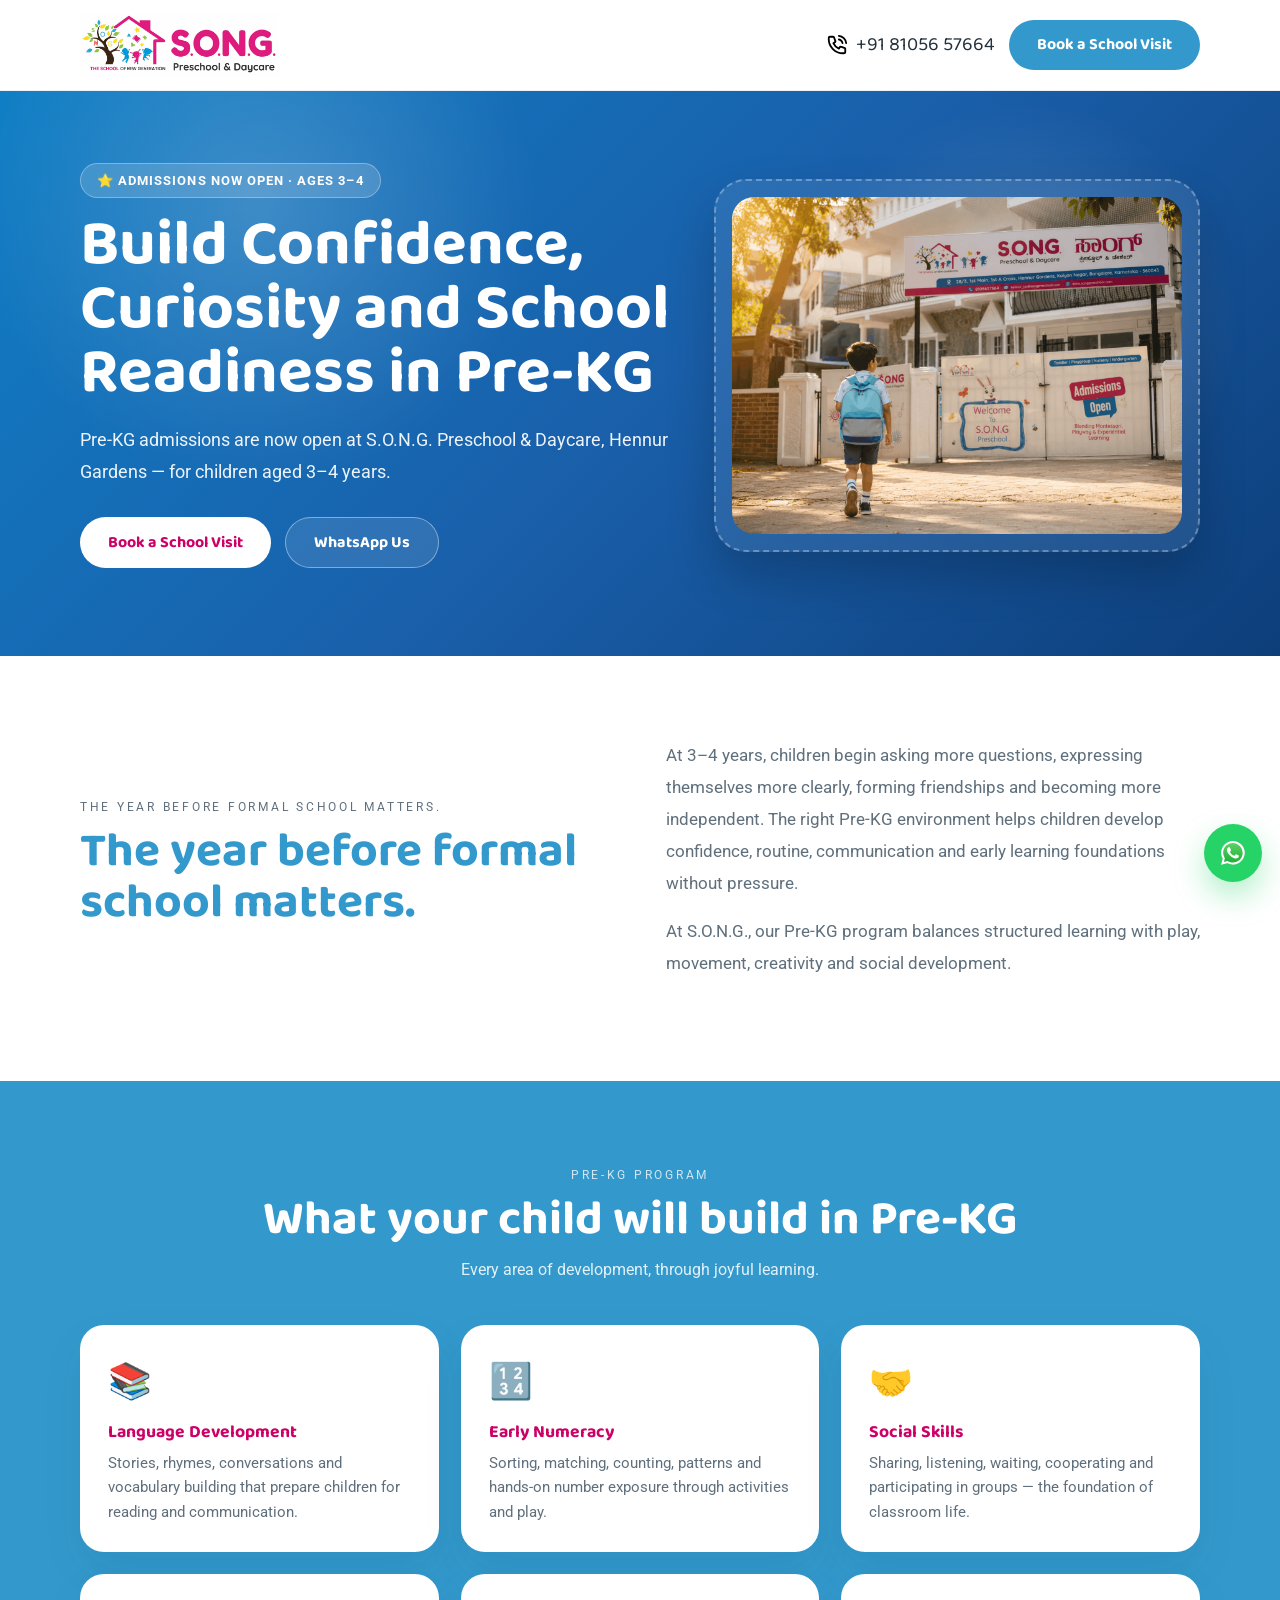
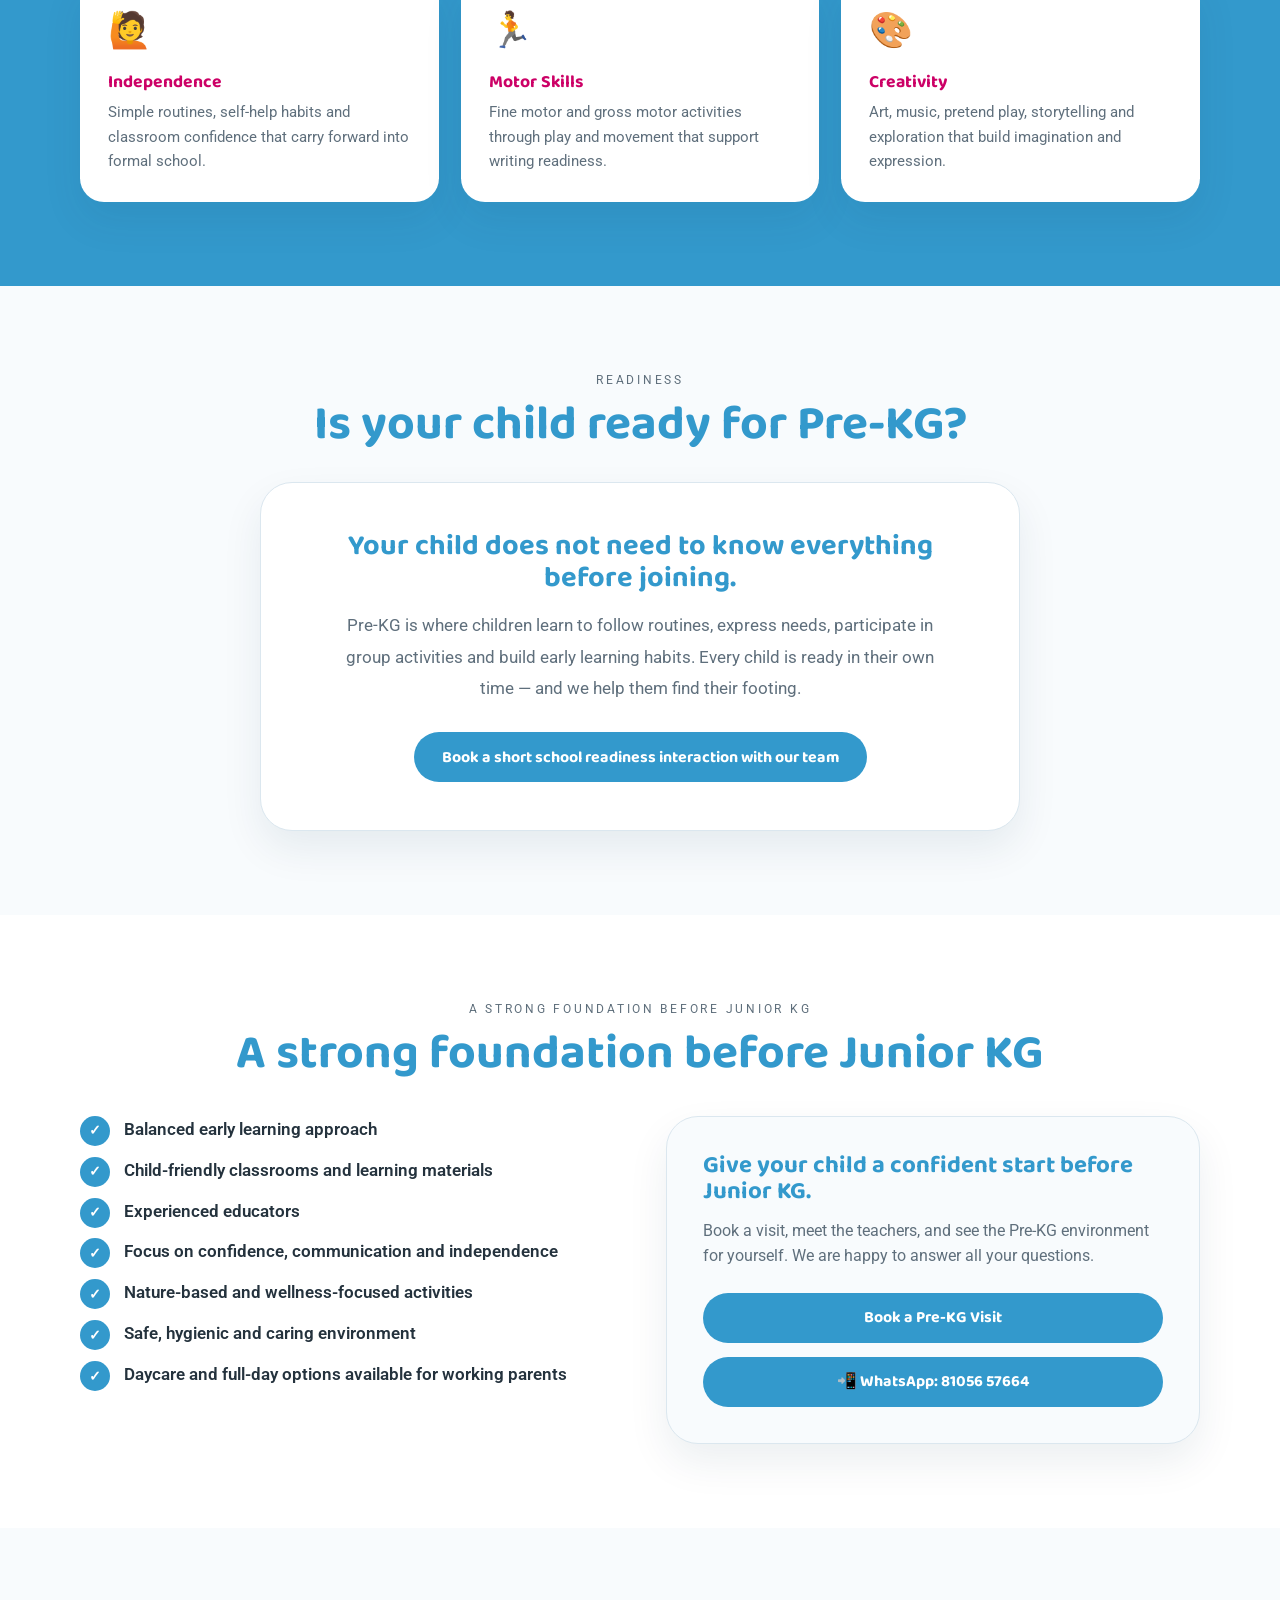
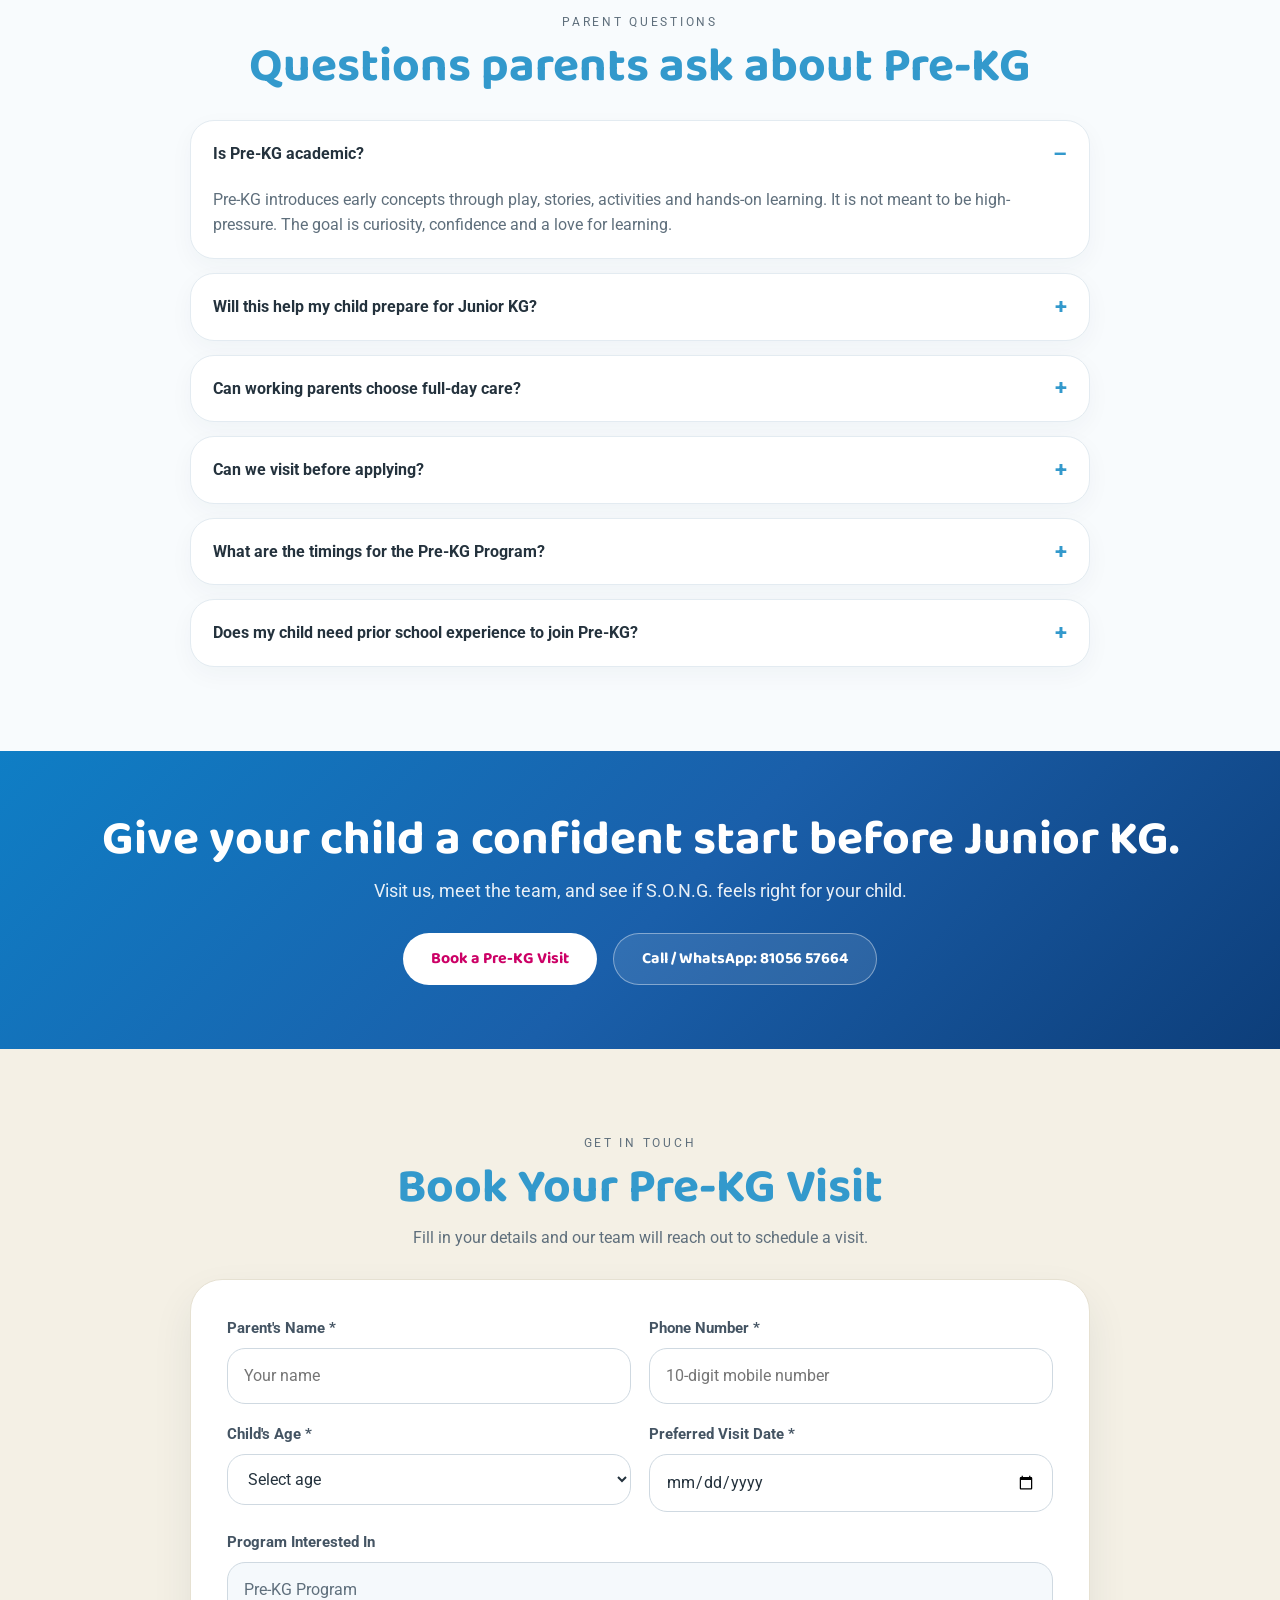
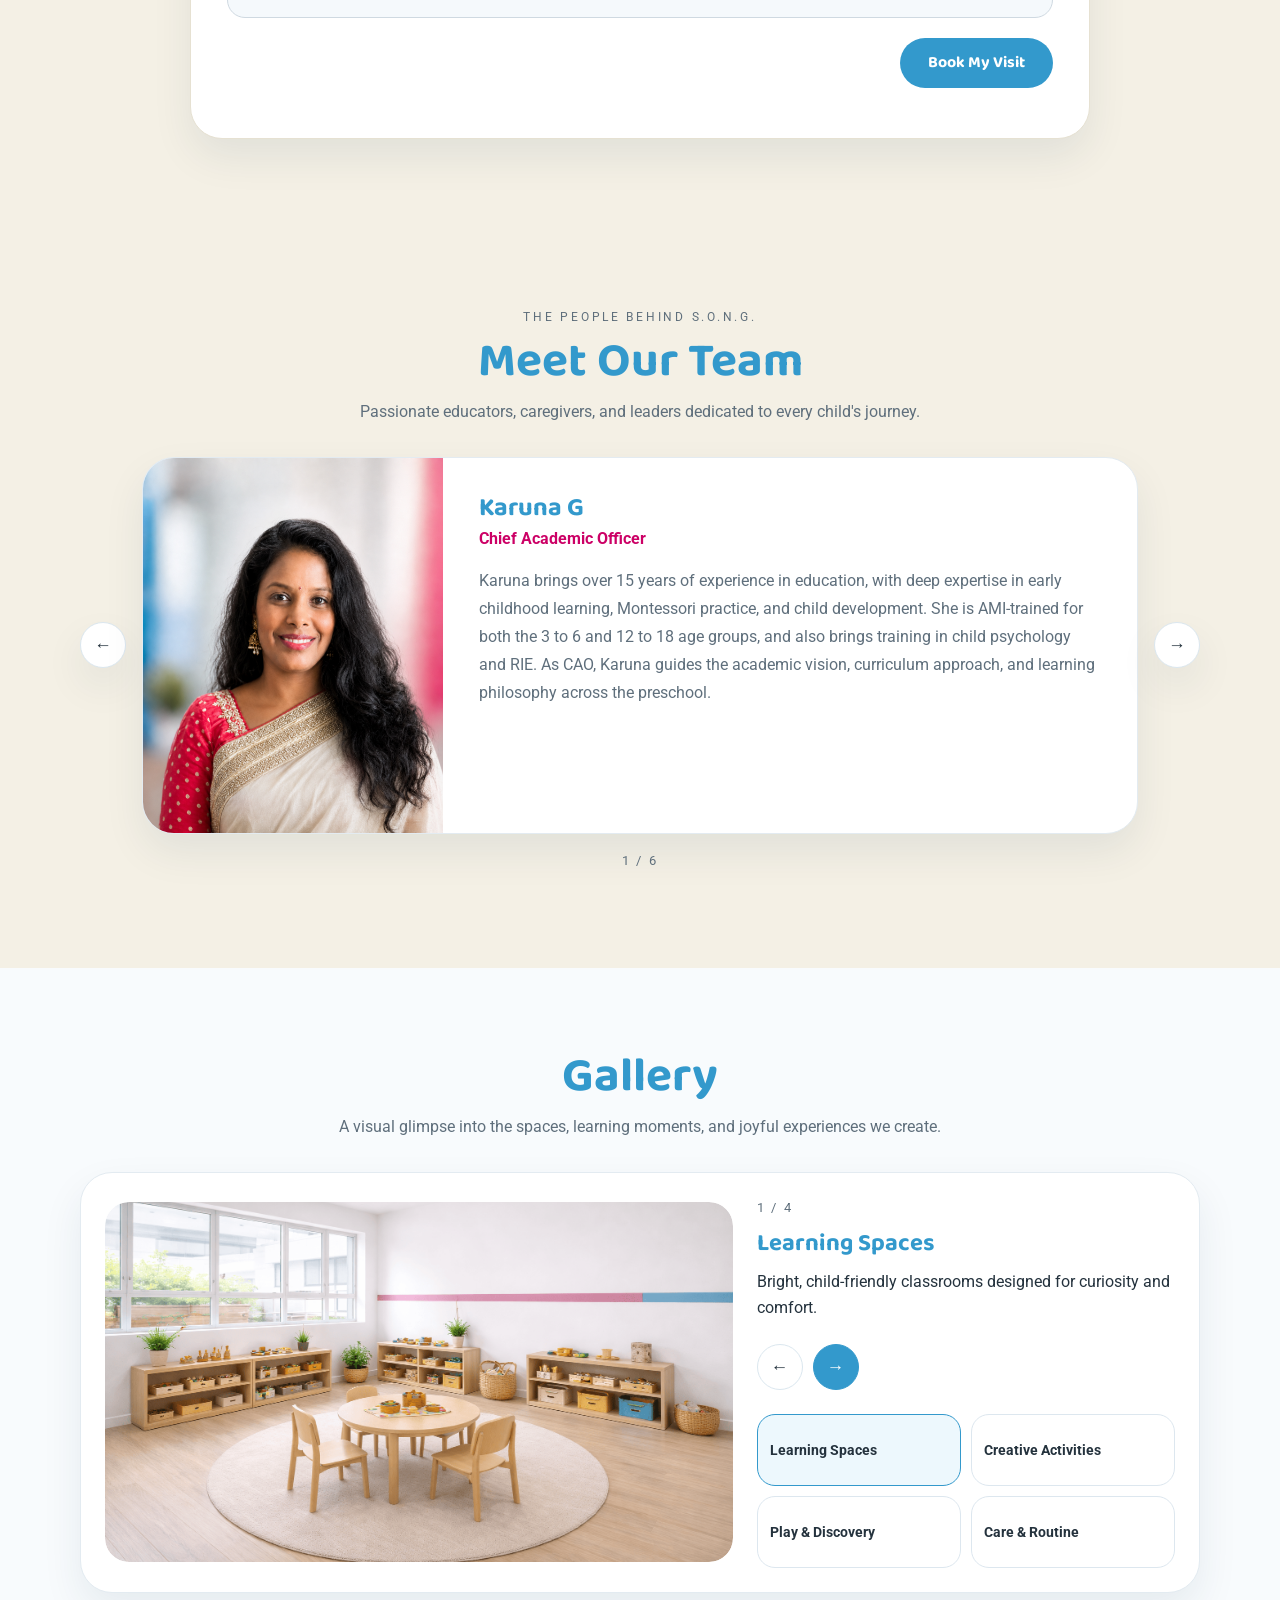
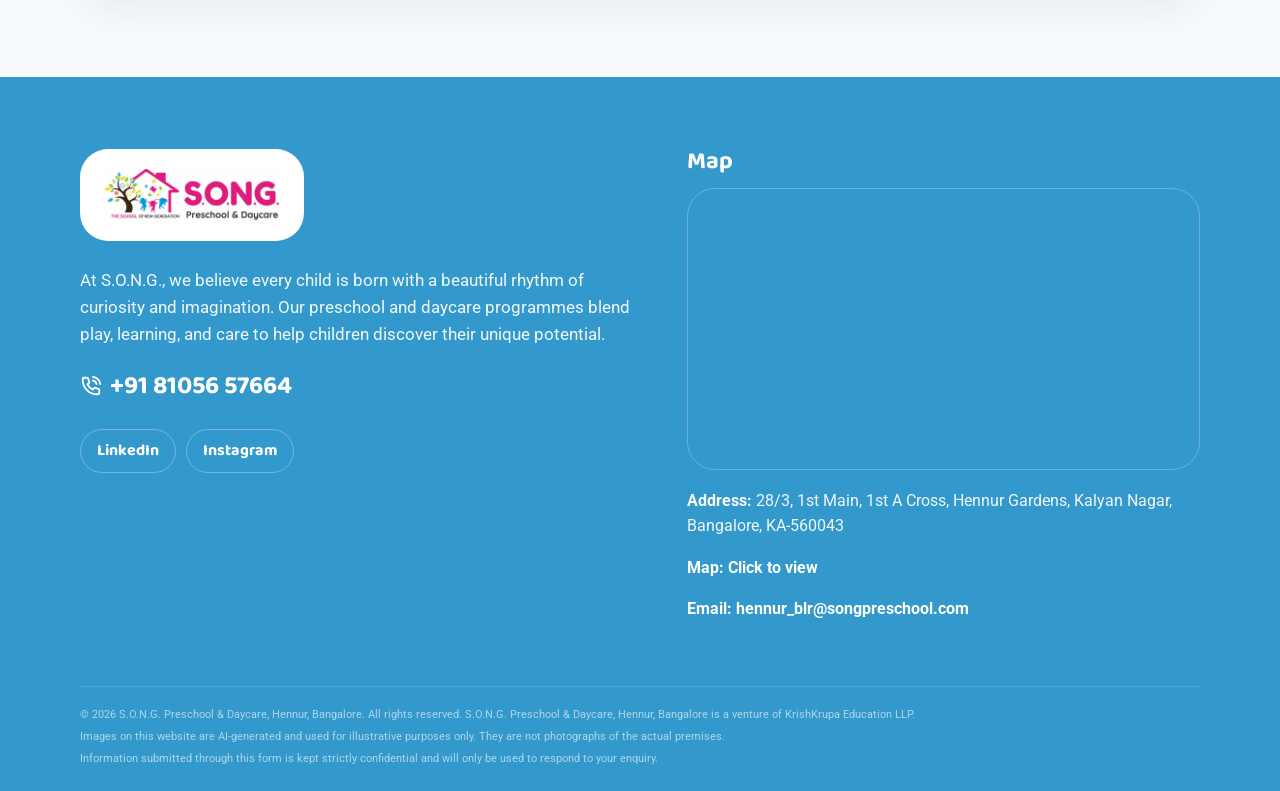
==== pre-nursery-program-hennur.html @ 8d4aba66 "Add files via upload" ====
<!DOCTYPE html>
<html lang="en">
<head>
  <meta charset="UTF-8" />
  <meta name="viewport" content="width=device-width, initial-scale=1.0" />
  <title>Pre-KG Program in Hennur | S.O.N.G. Preschool & Daycare</title>
  <meta name="description" content="Pre-KG admissions now open at S.O.N.G. Preschool & Daycare, Hennur Gardens. Build confidence, curiosity and school readiness in children aged 3–4 years." />
  <link rel="canonical" href="https://songschoolblr.com/pre-nursery-program-hennur" />

  <!-- Meta Pixel Code -->
  <script>
  !function(f,b,e,v,n,t,s)
  {if(f.fbq)return;n=f.fbq=function(){n.callMethod?
  n.callMethod.apply(n,arguments):n.queue.push(arguments)};
  if(!f._fbq)f._fbq=n;n.push=n;n.loaded=!0;n.version='2.0';
  n.queue=[];t=b.createElement(e);t.async=!0;
  t.src=v;s=b.getElementsByTagName(e)[0];
  s.parentNode.insertBefore(t,s)}(window, document,'script',
  'https://connect.facebook.net/en_US/fbevents.js');
  fbq('init', '1708940460262024');
  fbq('track', 'PageView');
  </script>
  <noscript><img height="1" width="1" style="display:none"
  src="https://www.facebook.com/tr?id=1708940460262024&ev=PageView&noscript=1"
  /></noscript>
  <!-- End Meta Pixel Code -->

  <!-- Open Graph -->
  <meta property="og:type" content="website" />
  <meta property="og:url" content="https://songschoolblr.com/pre-nursery-program-hennur" />
  <meta property="og:title" content="Pre-KG Program in Hennur | S.O.N.G. Preschool & Daycare" />
  <meta property="og:description" content="Build confidence, curiosity and school readiness. Pre-KG admissions open for 3–4 year olds at S.O.N.G. Preschool, Hennur Gardens." />
  <meta property="og:image" content="https://songschoolblr.com/assets/logo.png" />
  <meta name="twitter:card" content="summary_large_image" />

  <link rel="preconnect" href="https://fonts.googleapis.com">
  <link rel="preconnect" href="https://fonts.gstatic.com" crossorigin>
  <link href="https://fonts.googleapis.com/css2?family=Baloo+2:wght@400;500;600;700;800&family=Roboto:wght@400;500;700&display=swap" rel="stylesheet">

  <style>
    /* ── DESIGN TOKENS (matches main site exactly) ── */
    :root {
      --pink: #cc0066;
      --blue: #3399cc;
      --blue-dark: #267aa3;
      --text: #24323d;
      --muted: #5f6f7c;
      --bg-soft: #f8fbfd;
      --cream: #f4f0e5;
      --border: #dbe7ef;
      --white: #ffffff;
      --shadow: 0 18px 40px rgba(15, 50, 77, 0.08);
      --radius-xl: 32px;
      --radius-lg: 24px;
    }

    * { box-sizing: border-box; }
    html { scroll-behavior: smooth; }
    body {
      margin: 0;
      font-family: 'Roboto', sans-serif;
      color: var(--text);
      background: var(--white);
      line-height: 1.6;
    }
    img { max-width: 100%; display: block; }
    a { color: inherit; }
    button, input, select, textarea { font: inherit; }
    button { cursor: pointer; }

    .container { width: min(1120px, calc(100% - 32px)); margin: 0 auto; }
    .narrow { width: min(900px, calc(100% - 32px)); }

    h1, h2, h3, .btn, .tab-button, .footer-phone, .phone-link { font-family: 'Baloo 2', cursive; }
    h1, h2, h3, p { margin-top: 0; }
    h1 { font-size: clamp(2.4rem, 5vw, 4.2rem); line-height: 1.0; margin-bottom: 18px; }
    h2 { font-size: clamp(1.8rem, 4vw, 3rem); line-height: 1.05; margin-bottom: 12px; color: var(--blue); }
    h3 { font-size: 1.5rem; line-height: 1.1; margin-bottom: 12px; }
    .center { text-align: center; }
    .section-subtitle { max-width: 760px; margin: 0 auto; color: var(--muted); }
    .section-subtitle.light { color: rgba(255,255,255,0.86); }
    .eyebrow { font-size: 0.78rem; letter-spacing: 0.22em; text-transform: uppercase; color: var(--muted); margin-bottom: 10px; }
    .eyebrow.light { color: rgba(255,255,255,0.76); }

    /* BUTTONS */
    .btn {
      display: inline-flex; align-items: center; justify-content: center;
      gap: 8px; min-height: 50px; padding: 12px 28px; border-radius: 999px;
      text-decoration: none; font-weight: 700; border: none; transition: 0.2s ease;
      font-size: 1rem;
    }
    .btn:hover { transform: translateY(-2px); }
    .btn-primary { background: var(--blue); color: var(--white); }
    .btn-primary:hover { background: var(--blue-dark); }
    .btn-light { background: var(--white); color: var(--pink); }
    .btn-outline-light { color: var(--white); border: 1px solid rgba(255,255,255,0.4); background: rgba(255,255,255,0.1); }
    .btn-small { min-height: 44px; padding: 10px 16px; }

    /* HEADER */
    .site-header {
      position: sticky; top: 0; z-index: 50;
      background: rgba(255,255,255,0.95); backdrop-filter: blur(12px);
      border-bottom: 1px solid #edf2f6;
    }
    .header-inner { display: flex; align-items: center; justify-content: space-between; gap: 16px; padding: 14px 0; }
    .brand img { height: 62px; width: auto; object-fit: contain; }
    .header-actions { display: flex; align-items: center; gap: 14px; }
    .phone-link { display: inline-flex; align-items: center; gap: 8px; text-decoration: none; color: var(--text); font-size: 1.2rem; white-space: nowrap; }
    .desktop-only { display: flex; }
    .mobile-only { display: none; }
    .icon-btn { display: inline-flex; align-items: center; justify-content: center; height: 44px; width: 44px; border-radius: 50%; text-decoration: none; border: 1px solid var(--border); background: var(--white); font-size: 1.1rem; }

    /* HERO — teal/blue gradient to differentiate from toddler page */
    .hero-section {
      position: relative; overflow: hidden; color: var(--white);
      background: linear-gradient(135deg, #0f7ec5 0%, #1a5faa 52%, #0d3e7a 100%);
    }
    .hero-section::before {
      content: ''; position: absolute; inset: 0;
      background: radial-gradient(circle at 20% 20%, rgba(255,255,255,0.18), transparent 25%),
                  radial-gradient(circle at 80% 40%, rgba(255,255,255,0.16), transparent 20%);
      pointer-events: none;
    }
    .hero-grid {
      position: relative; display: grid; grid-template-columns: 1.1fr 0.9fr;
      gap: 40px; align-items: center; padding: 72px 0 88px;
    }
    .hero-badge {
      display: inline-flex; align-items: center; gap: 8px;
      background: rgba(255,255,255,0.15); border: 1px solid rgba(255,255,255,0.3);
      border-radius: 999px; padding: 6px 16px; font-size: 0.82rem; font-weight: 700;
      letter-spacing: 0.08em; text-transform: uppercase; margin-bottom: 16px;
    }
    .hero-text { font-size: 1.12rem; line-height: 1.8; max-width: 620px; color: rgba(255,255,255,0.92); }
    .hero-cta-group { display: flex; flex-wrap: wrap; gap: 14px; margin-top: 28px; }
    .hero-image-card {
      border-radius: var(--radius-xl); overflow: hidden;
      box-shadow: 0 24px 48px rgba(0,0,0,0.2);
      background: rgba(255,255,255,0.08); border: 2px dashed rgba(255,255,255,0.3); padding: 16px;
    }
    .hero-main-img { width: 100%; height: auto; max-height: 480px; object-fit: contain; display: block; border-radius: 22px; }

    /* SECTION BASE */
    .section { padding: 84px 0; }

    /* PAIN POINT */
    .pain-section { background: var(--white); }
    .pain-grid { display: grid; grid-template-columns: 1fr 1fr; gap: 52px; align-items: center; }
    .pain-body { font-size: 1.05rem; color: var(--muted); line-height: 1.9; }

    /* FEATURES */
    .features-section { background: var(--blue); color: var(--white); }
    .features-grid { display: grid; grid-template-columns: repeat(3, 1fr); gap: 22px; margin-top: 42px; }
    .feature-card { background: var(--white); color: var(--text); border-radius: var(--radius-lg); padding: 28px; box-shadow: var(--shadow); }
    .feature-icon { font-size: 2.2rem; margin-bottom: 14px; }
    .feature-card h3 { font-size: 1.1rem; color: var(--pink); margin-bottom: 8px; }
    .feature-card p { font-size: 0.96rem; color: var(--muted); margin: 0; }

    /* READINESS */
    .readiness-section { background: var(--bg-soft); }
    .readiness-box { background: var(--white); border-radius: var(--radius-xl); border: 1px solid var(--border); box-shadow: var(--shadow); padding: 48px; text-align: center; max-width: 760px; margin: 32px auto 0; }
    .readiness-box h3 { color: var(--blue); font-size: 1.8rem; margin-bottom: 16px; }
    .readiness-box p { color: var(--muted); font-size: 1.06rem; line-height: 1.85; max-width: 600px; margin: 0 auto 28px; }

    /* WHY SONG */
    .why-section { background: var(--white); }
    .why-grid { display: grid; grid-template-columns: 1fr 1fr; gap: 52px; align-items: start; margin-top: 36px; }
    .why-list { list-style: none; padding: 0; margin: 0; display: grid; gap: 14px; }
    .why-list li { position: relative; padding-left: 44px; font-size: 1.05rem; font-weight: 600; color: var(--text); }
    .why-list li::before { content: '✓'; position: absolute; left: 0; top: 0; width: 30px; height: 30px; border-radius: 50%; display: inline-flex; align-items: center; justify-content: center; background: var(--blue); color: var(--white); font-size: 0.9rem; font-weight: 700; }
    .why-cta-box { background: var(--bg-soft); border-radius: var(--radius-xl); border: 1px solid var(--border); box-shadow: var(--shadow); padding: 36px; }
    .why-cta-box h3 { color: var(--blue); }
    .why-cta-box p { color: var(--muted); margin-bottom: 24px; }

    /* FAQ */
    .faq-section { background: var(--bg-soft); }
    .faq-list { margin-top: 28px; display: grid; gap: 14px; }
    .faq-item { border: 1px solid #e3ebf1; border-radius: 24px; background: var(--white); box-shadow: 0 8px 24px rgba(15,50,77,0.04); overflow: hidden; }
    .faq-item summary { list-style: none; cursor: pointer; padding: 20px 22px; font-weight: 700; color: var(--text); position: relative; padding-right: 52px; }
    .faq-item summary::-webkit-details-marker { display: none; }
    .faq-item summary::after { content: '+'; position: absolute; right: 22px; top: 50%; transform: translateY(-50%); color: var(--blue); font-size: 1.4rem; font-weight: 700; }
    .faq-item[open] summary::after { content: '–'; }
    .faq-item p { padding: 0 22px 20px; color: var(--muted); margin: 0; }

    /* MID CTA STRIP */
    .cta-strip { background: linear-gradient(135deg, #0f7ec5 0%, #1a5faa 52%, #0d3e7a 100%); color: var(--white); padding: 64px 0; }
    .cta-strip-inner { text-align: center; }
    .cta-strip h2 { color: var(--white); margin-bottom: 12px; }
    .cta-strip p { color: rgba(255,255,255,0.9); margin-bottom: 28px; font-size: 1.1rem; }
    .cta-strip-btns { display: flex; flex-wrap: wrap; justify-content: center; gap: 16px; }

    /* LEAD FORM */
    .lead-form-section { background: var(--cream); }
    .form-card { margin-top: 28px; background: var(--white); border-radius: var(--radius-xl); border: 1px solid #e6e1d2; box-shadow: var(--shadow); padding: 36px; }
    .form-grid { display: grid; grid-template-columns: repeat(2, 1fr); gap: 18px; }
    .field { display: flex; flex-direction: column; gap: 8px; }
    .field label { font-size: 0.95rem; font-weight: 700; color: #445463; }
    .field input, .field select, .field textarea { width: 100%; border-radius: 18px; border: 1px solid #cfd9e1; background: var(--white); padding: 14px 16px; color: var(--text); }
    .field input:focus, .field select:focus, .field textarea:focus { outline: 2px solid rgba(51,153,204,0.2); border-color: var(--blue); }
    .field-full { grid-column: 1 / -1; }
    .form-actions { display: flex; justify-content: flex-end; margin-top: 20px; }
    .form-status { margin: 14px 2px 0; font-size: 0.95rem; color: #486172; }
    .form-status.success { color: #0f8d4a; }
    .form-status.error { color: #b42318; }

    /* TEAM */
    .team-section { background: var(--cream); }
    .team-shell { margin-top: 32px; display: flex; align-items: center; gap: 16px; }
    .team-arrow { flex-shrink: 0; width: 46px; height: 46px; border-radius: 50%; border: 1px solid #dbe7ef; background: var(--white); color: var(--text); font-size: 1.1rem; cursor: pointer; transition: 0.2s ease; box-shadow: var(--shadow); }
    .team-arrow:hover { background: var(--blue); color: var(--white); border-color: var(--blue); }
    .team-card { flex: 1; background: var(--white); border-radius: var(--radius-xl); border: 1px solid #e3ebf1; box-shadow: var(--shadow); overflow: hidden; display: grid; grid-template-columns: 300px 1fr; }
    .team-photo-panel { background: #e8f4fd; display: flex; align-items: stretch; }
    .team-main-photo { width: 100%; height: 100%; min-height: 280px; max-height: 400px; object-fit: cover; object-position: top center; display: block; }
    .team-info-panel { padding: 36px; display: flex; flex-direction: column; justify-content: flex-start; }
    .team-name { font-size: 1.6rem; color: var(--blue); margin-bottom: 4px; }
    .team-designation { font-size: 1rem; font-weight: 700; color: var(--pink); margin-bottom: 16px; }
    .team-bio { color: var(--muted); font-size: 1rem; line-height: 1.75; margin-bottom: 0; }
    .team-counter-label { text-align: center; font-size: 0.82rem; letter-spacing: 0.18em; text-transform: uppercase; color: var(--muted); margin-top: 16px; }

    /* GALLERY */
    .gallery-section { background: var(--bg-soft); }
    .gallery-shell { margin-top: 32px; background: var(--white); border-radius: var(--radius-xl); border: 1px solid #e3ebf1; box-shadow: var(--shadow); padding: 24px; display: grid; grid-template-columns: 1.2fr 0.8fr; gap: 24px; align-items: center; }
    .gallery-main-card { border-radius: var(--radius-lg); overflow: hidden; min-height: 360px; }
    .gallery-main-img { width: 100%; height: 360px; object-fit: cover; display: block; border-radius: var(--radius-lg); transition: opacity 0.3s ease; }
    .gallery-side-panel h3 { color: var(--blue); }
    .gallery-counter { font-size: 0.82rem; letter-spacing: 0.18em; text-transform: uppercase; color: var(--muted); }
    .gallery-nav { display: flex; gap: 10px; margin: 24px 0; }
    .gallery-nav-btn { width: 46px; height: 46px; border-radius: 50%; border: 1px solid #dbe7ef; background: var(--white); color: var(--text); font-size: 1.1rem; }
    .gallery-nav-btn.active { background: var(--blue); color: var(--white); border-color: var(--blue); }
    .gallery-thumbs { display: grid; grid-template-columns: repeat(2, 1fr); gap: 10px; }
    .gallery-thumb { min-height: 72px; border-radius: 18px; border: 1px solid #dde7ef; padding: 12px; background: var(--white); text-align: left; color: var(--text); font-size: 0.86rem; font-weight: 700; }
    .gallery-thumb.active { border-color: var(--blue); background: #edf8fd; }

    /* FOOTER */
    .site-footer { background: var(--blue); color: var(--white); padding: 72px 0 0; }
    .footer-grid { display: grid; grid-template-columns: 1.05fr 0.95fr; gap: 40px; padding-bottom: 48px; }
    .footer-brand-box { display: inline-flex; flex-direction: column; align-items: flex-start; gap: 6px; padding: 18px 22px; border-radius: 28px; background: var(--white); color: var(--text); }
    .footer-brand-box img { height: 56px; width: auto; }
    .footer-copy { margin: 26px 0 18px; max-width: 560px; color: rgba(255,255,255,0.92); font-size: 1.05rem; }
    .footer-phone { margin: 0 0 18px; font-size: 1.6rem; font-weight: 700; font-family: 'Baloo 2', cursive; }
    .footer-phone a, .footer-details a, .social-links a { color: var(--white); text-decoration: none; }
    .social-links { display: flex; flex-wrap: wrap; gap: 10px; }
    .social-links a { display: inline-flex; align-items: center; justify-content: center; min-height: 40px; padding: 8px 16px; border-radius: 999px; border: 1px solid rgba(255,255,255,0.3); font-family: 'Baloo 2', cursive; font-weight: 700; }
    .map-wrap { margin-top: 12px; border-radius: 28px; overflow: hidden; border: 1px solid rgba(255,255,255,0.25); min-height: 280px; }
    .map-wrap iframe { display: block; width: 100%; height: 280px; border: 0; }
    .footer-details { margin-top: 18px; color: rgba(255,255,255,0.92); }
    .footer-details strong { color: var(--white); }
    .footer-map-link, .footer-email-link { font-weight: 700; text-decoration: underline; color: inherit; }
    .footer-legal { border-top: 1px solid rgba(255,255,255,0.15); padding: 20px 0 24px; display: flex; flex-direction: column; gap: 6px; }
    .footer-legal p { margin: 0; font-size: 8pt; color: rgba(255,255,255,0.6); line-height: 1.5; }

    /* WHATSAPP FLOAT */
    .whatsapp-float { position: fixed; bottom: 18px; right: 18px; z-index: 60; width: 58px; height: 58px; border-radius: 50%; display: inline-flex; align-items: center; justify-content: center; text-decoration: none; background: #25d366; box-shadow: 0 14px 30px rgba(37,211,102,0.35); font-size: 1.45rem; }

    /* TABLET */
    @media (max-width: 980px) {
      .hero-grid, .pain-grid, .why-grid, .gallery-shell, .footer-grid { grid-template-columns: 1fr; }
      .features-grid { grid-template-columns: repeat(2, 1fr); }
      .team-card { grid-template-columns: 1fr; }
      .team-main-photo { min-height: 240px; height: 240px; }
      .team-info-panel { padding: 28px; }
    }

    /* MOBILE */
    @media (max-width: 760px) {
      .desktop-only { display: none; }
      .mobile-only { display: flex; }
      .section { padding: 64px 0; }
      .hero-grid { padding: 52px 0 68px; }
      .features-grid { grid-template-columns: 1fr; }
      .form-grid { grid-template-columns: 1fr; }
      .field-full { grid-column: auto; }
      .hero-cta-group { flex-direction: column; }
      .hero-cta-group .btn { width: 100%; }
      .gallery-shell { grid-template-columns: 1fr; }
      .gallery-main-img { height: 240px; }
      .cta-strip-btns { flex-direction: column; align-items: center; }
      .cta-strip-btns .btn { width: 100%; max-width: 320px; }
      .team-shell { gap: 8px; }
      .team-arrow { width: 36px; height: 36px; font-size: 0.9rem; }
      .readiness-box { padding: 32px 24px; }
    }
  </style>
</head>
<body>

  <!-- WhatsApp Float -->
  <a class="whatsapp-float" href="https://wa.me/918105657664" target="_blank" rel="noreferrer" aria-label="Chat on WhatsApp">
    <img src="assets/whatsapp.svg" alt="WhatsApp" width="28" height="28" />
  </a>

  <!-- HEADER -->
  <header class="site-header">
    <div class="container header-inner">
      <a class="brand" href="https://songschoolblr.com" aria-label="S.O.N.G. Preschool & Daycare home">
        <img src="assets/logo.png" alt="S.O.N.G. Preschool & Daycare" />
      </a>
      <div class="header-actions desktop-only">
        <a class="phone-link" href="tel:+918105657664">
          <img src="assets/phone-2.svg" alt="Phone" width="22" height="22" style="display:inline-block" />
          <span>+91 81056 57664</span>
        </a>
        <a class="btn btn-primary" href="#book-visit">Book a School Visit</a>
      </div>
      <div class="header-actions mobile-only">
        <a class="icon-btn" href="tel:+918105657664" aria-label="Call us">📞</a>
        <a class="btn btn-primary btn-small" href="#book-visit">Book Visit</a>
      </div>
    </div>
  </header>

  <main>

    <!-- HERO -->
    <section class="hero-section">
      <div class="container hero-grid">
        <div class="hero-copy">
          <div class="hero-badge">⭐ Admissions Now Open · Ages 3–4</div>
          <h1>Build Confidence, Curiosity and School Readiness in Pre-KG</h1>
          <p class="hero-text">
            Pre-KG admissions are now open at S.O.N.G. Preschool &amp; Daycare, Hennur Gardens — for children aged 3–4 years.
          </p>
          <div class="hero-cta-group">
            <a class="btn btn-light" href="#book-visit">Book a School Visit</a>
            <a class="btn btn-outline-light" href="https://wa.me/918105657664" target="_blank" rel="noreferrer">WhatsApp Us</a>
          </div>
        </div>
        <div>
          <div class="hero-image-card">
            <img src="assets/1-CenterCS.png" alt="Pre-KG classroom at S.O.N.G. Preschool Hennur — active and social learning" class="hero-main-img" />
          </div>
        </div>
      </div>
    </section>

    <!-- PAIN POINT -->
    <section class="section pain-section">
      <div class="container pain-grid">
        <div>
          <p class="eyebrow">The year before formal school matters.</p>
          <h2>The year before formal school matters.</h2>
        </div>
        <div>
          <p class="pain-body">
            At 3–4 years, children begin asking more questions, expressing themselves more clearly, forming friendships and becoming more independent. The right Pre-KG environment helps children develop confidence, routine, communication and early learning foundations without pressure.
          </p>
          <p class="pain-body">
            At S.O.N.G., our Pre-KG program balances structured learning with play, movement, creativity and social development.
          </p>
        </div>
      </div>
    </section>

    <!-- FEATURES / WHAT CHILDREN LEARN -->
    <section class="section features-section">
      <div class="container">
        <p class="eyebrow light center">Pre-KG Program</p>
        <h2 class="center" style="color:var(--white)">What your child will build in Pre-KG</h2>
        <p class="section-subtitle light center">Every area of development, through joyful learning.</p>

        <div class="features-grid">
          <div class="feature-card">
            <div class="feature-icon">📚</div>
            <h3>Language Development</h3>
            <p>Stories, rhymes, conversations and vocabulary building that prepare children for reading and communication.</p>
          </div>
          <div class="feature-card">
            <div class="feature-icon">🔢</div>
            <h3>Early Numeracy</h3>
            <p>Sorting, matching, counting, patterns and hands-on number exposure through activities and play.</p>
          </div>
          <div class="feature-card">
            <div class="feature-icon">🤝</div>
            <h3>Social Skills</h3>
            <p>Sharing, listening, waiting, cooperating and participating in groups — the foundation of classroom life.</p>
          </div>
          <div class="feature-card">
            <div class="feature-icon">🙋</div>
            <h3>Independence</h3>
            <p>Simple routines, self-help habits and classroom confidence that carry forward into formal school.</p>
          </div>
          <div class="feature-card">
            <div class="feature-icon">🏃</div>
            <h3>Motor Skills</h3>
            <p>Fine motor and gross motor activities through play and movement that support writing readiness.</p>
          </div>
          <div class="feature-card">
            <div class="feature-icon">🎨</div>
            <h3>Creativity</h3>
            <p>Art, music, pretend play, storytelling and exploration that build imagination and expression.</p>
          </div>
        </div>
      </div>
    </section>

    <!-- SCHOOL READINESS -->
    <section class="section readiness-section">
      <div class="container">
        <p class="eyebrow center">Readiness</p>
        <h2 class="center">Is your child ready for Pre-KG?</h2>
        <div class="readiness-box">
          <h3>Your child does not need to know everything before joining.</h3>
          <p>Pre-KG is where children learn to follow routines, express needs, participate in group activities and build early learning habits. Every child is ready in their own time — and we help them find their footing.</p>
          <a class="btn btn-primary" href="#book-visit">Book a short school readiness interaction with our team</a>
        </div>
      </div>
    </section>

    <!-- WHY S.O.N.G. -->
    <section class="section why-section">
      <div class="container">
        <p class="eyebrow center">A strong foundation before Junior KG</p>
        <h2 class="center">A strong foundation before Junior KG</h2>
        <div class="why-grid">
          <ul class="why-list">
            <li>Balanced early learning approach</li>
            <li>Child-friendly classrooms and learning materials</li>
            <li>Experienced educators</li>
            <li>Focus on confidence, communication and independence</li>
            <li>Nature-based and wellness-focused activities</li>
            <li>Safe, hygienic and caring environment</li>
            <li>Daycare and full-day options available for working parents</li>
          </ul>
          <div class="why-cta-box">
            <h3>Give your child a confident start before Junior KG.</h3>
            <p>Book a visit, meet the teachers, and see the Pre-KG environment for yourself. We are happy to answer all your questions.</p>
            <a class="btn btn-primary" href="#book-visit" style="margin-bottom:14px;width:100%;justify-content:center;">Book a Pre-KG Visit</a>
            <a class="btn" href="https://wa.me/918105657664" target="_blank" rel="noreferrer" style="background:var(--blue);color:var(--white);border:none;width:100%;justify-content:center;">
              📲 WhatsApp: 81056 57664
            </a>
          </div>
        </div>
      </div>
    </section>

    <!-- FAQ -->
    <section class="section faq-section">
      <div class="container narrow">
        <p class="eyebrow center">Parent Questions</p>
        <h2 class="center">Questions parents ask about Pre-KG</h2>
        <div class="faq-list">
          <details class="faq-item" open>
            <summary>Is Pre-KG academic?</summary>
            <p>Pre-KG introduces early concepts through play, stories, activities and hands-on learning. It is not meant to be high-pressure. The goal is curiosity, confidence and a love for learning.</p>
          </details>
          <details class="faq-item">
            <summary>Will this help my child prepare for Junior KG?</summary>
            <p>Yes. The program builds classroom routine, communication, independence, social confidence and early literacy and numeracy exposure — everything a child needs to enter Junior KG with confidence.</p>
          </details>
          <details class="faq-item">
            <summary>Can working parents choose full-day care?</summary>
            <p>Yes. Full Day Care is available till 6 PM. We understand the needs of working families and are set up to support them well.</p>
          </details>
          <details class="faq-item">
            <summary>Can we visit before applying?</summary>
            <p>Yes. We recommend that parents visit the centre and meet the team. It helps you make an informed choice and gives your child a chance to see the space.</p>
          </details>
          <details class="faq-item">
            <summary>What are the timings for the Pre-KG Program?</summary>
            <p>We offer Half Day (8:30 AM to 12:30 PM) and Full Day Care (8:30 AM to 6:00 PM). Our team will help you find the right fit for your family.</p>
          </details>
          <details class="faq-item">
            <summary>Does my child need prior school experience to join Pre-KG?</summary>
            <p>Not at all. Many children join Pre-KG as their first school experience. Our teachers are experienced in welcoming and settling in new learners at every level.</p>
          </details>
        </div>
      </div>
    </section>

    <!-- MID CTA STRIP -->
    <section class="cta-strip">
      <div class="container cta-strip-inner">
        <h2>Give your child a confident start before Junior KG.</h2>
        <p>Visit us, meet the team, and see if S.O.N.G. feels right for your child.</p>
        <div class="cta-strip-btns">
          <a class="btn btn-light" href="#book-visit">Book a Pre-KG Visit</a>
          <a class="btn btn-outline-light" href="tel:+918105657664">Call / WhatsApp: 81056 57664</a>
        </div>
      </div>
    </section>

    <!-- LEAD FORM -->
    <section class="section lead-form-section" id="book-visit">
      <div class="container narrow">
        <p class="eyebrow center">Get In Touch</p>
        <h2 class="center">Book Your Pre-KG Visit</h2>
        <p class="section-subtitle center">
          Fill in your details and our team will reach out to schedule a visit.
        </p>

        <div class="form-card">
          <form id="lp-form">
            <div class="form-grid">
              <div class="field">
                <label for="parentName">Parent's Name *</label>
                <input id="parentName" name="parentName" type="text" required placeholder="Your name" />
              </div>
              <div class="field">
                <label for="phone">Phone Number *</label>
                <input id="phone" name="phone" type="tel" required
                  pattern="[6-9][0-9]{9}" maxlength="10"
                  placeholder="10-digit mobile number"
                  title="Please enter a valid 10-digit Indian mobile number" />
              </div>
              <div class="field">
                <label for="childAge">Child's Age *</label>
                <select id="childAge" name="childAge" required>
                  <option value="" disabled selected>Select age</option>
                  <option value="3 years">3 years</option>
                  <option value="3.5 years">3.5 years</option>
                  <option value="4 years">4 years</option>
                </select>
              </div>
              <div class="field">
                <label for="visitDate">Preferred Visit Date *</label>
                <input id="visitDate" name="visitDate" type="date" required />
              </div>
              <div class="field field-full">
                <label for="programme">Program Interested In</label>
                <input id="programme" name="programme" type="text" value="Pre-KG Program" readonly style="background:#f5f9fc;color:var(--muted);" />
              </div>
            </div>
            <div class="form-actions">
              <button class="btn btn-primary" type="submit" id="submit-btn">Book My Visit</button>
            </div>
            <p id="form-status" class="form-status" aria-live="polite"></p>
          </form>
        </div>
      </div>
    </section>

    <!-- TEAM -->
    <section class="section team-section">
      <div class="container">
        <p class="eyebrow center">The People Behind S.O.N.G.</p>
        <h2 class="center">Meet Our Team</h2>
        <p class="section-subtitle center">Passionate educators, caregivers, and leaders dedicated to every child's journey.</p>

        <div class="team-shell">
          <button class="team-arrow" id="team-prev" aria-label="Previous">&#8592;</button>
          <div class="team-card">
            <div class="team-photo-panel">
              <img src="assets/10-Karuna.png" alt="Karuna G" class="team-main-photo" id="team-main-photo" />
            </div>
            <div class="team-info-panel">
              <h3 class="team-name" id="team-name">Karuna G</h3>
              <p class="team-designation" id="team-designation">Chief Academic Officer</p>
              <p class="team-bio" id="team-bio">Karuna brings over 15 years of experience in education, with deep expertise in early childhood learning, Montessori practice, and child development. She is AMI-trained for both the 3 to 6 and 12 to 18 age groups, and also brings training in child psychology and RIE. As CAO, Karuna guides the academic vision, curriculum approach, and learning philosophy across the preschool.</p>
            </div>
          </div>
          <button class="team-arrow" id="team-next" aria-label="Next">&#8594;</button>
        </div>
        <p class="team-counter-label"><span id="team-index">1</span> / 6</p>
      </div>
    </section>

    <!-- GALLERY -->
    <section class="section gallery-section">
      <div class="container">
        <h2 class="center">Gallery</h2>
        <p class="section-subtitle center">A visual glimpse into the spaces, learning moments, and joyful experiences we create.</p>

        <div class="gallery-shell">
          <div class="gallery-main-card">
            <img src="assets/6-LearningSpace.png" alt="Learning Spaces" class="gallery-main-img" id="gallery-main-img" />
          </div>
          <div class="gallery-side-panel">
            <p class="gallery-counter"><span id="gallery-index">1</span> / 4</p>
            <h3 id="gallery-title">Learning Spaces</h3>
            <p id="gallery-desc">Bright, child-friendly classrooms designed for curiosity and comfort.</p>
            <div class="gallery-nav">
              <button class="gallery-nav-btn" id="gallery-prev" type="button" aria-label="Previous">←</button>
              <button class="gallery-nav-btn active" id="gallery-next" type="button" aria-label="Next">→</button>
            </div>
            <div class="gallery-thumbs" id="gallery-thumbs"></div>
          </div>
        </div>
      </div>
    </section>

  </main>

  <!-- FOOTER -->
  <footer class="site-footer">
    <div class="container footer-grid">
      <div>
        <div class="footer-brand-box">
          <img src="assets/logo.png" alt="S.O.N.G. Preschool & Daycare" />
        </div>
        <p class="footer-copy">
          At S.O.N.G., we believe every child is born with a beautiful rhythm of curiosity and imagination. Our preschool and daycare programmes blend play, learning, and care to help children discover their unique potential.
        </p>
        <p class="footer-phone">
          <a href="tel:+918105657664" style="display:inline-flex;align-items:center;gap:8px;">
            <img src="assets/phone.svg" alt="Phone" width="22" height="22" style="display:inline-block" />
            <span>+91 81056 57664</span>
          </a>
        </p>
        <div class="social-links">
          <a href="https://in.linkedin.com/in/song-school-hennur-882a853bb" target="_blank" rel="noreferrer">LinkedIn</a>
          <a href="https://www.instagram.com/thesongpreschool/" target="_blank" rel="noreferrer">Instagram</a>
        </div>
      </div>
      <div>
        <h3 style="color:var(--white)">Map</h3>
        <div class="map-wrap">
          <iframe
            title="S.O.N.G. Preschool Hennur location"
            src="https://www.google.com/maps?q=13.037656925346417,77.64264177529549&z=16&output=embed"
            loading="lazy" referrerpolicy="no-referrer-when-downgrade" allowfullscreen>
          </iframe>
        </div>
        <div class="footer-details">
          <p><strong>Address:</strong> 28/3, 1st Main, 1st A Cross, Hennur Gardens, Kalyan Nagar, Bangalore, KA-560043</p>
          <p><strong>Map:</strong> <a class="footer-map-link" href="https://www.google.com/maps?q=13.037656925346417,77.64264177529549" target="_blank" rel="noreferrer">Click to view</a></p>
          <p><strong>Email:</strong> <a class="footer-email-link" href="mailto:hennur_blr@songpreschool.com">hennur_blr@songpreschool.com</a></p>
        </div>
      </div>
    </div>
    <div class="container footer-legal">
      <p>© 2026 S.O.N.G. Preschool &amp; Daycare, Hennur, Bangalore. All rights reserved. S.O.N.G. Preschool &amp; Daycare, Hennur, Bangalore is a venture of KrishKrupa Education LLP.</p>
      <p>Images on this website are AI-generated and used for illustrative purposes only. They are not photographs of the actual premises.</p>
      <p>Information submitted through this form is kept strictly confidential and will only be used to respond to your enquiry.</p>
    </div>
  </footer>

  <script>
    const SCRIPT_URL = 'https://script.google.com/macros/s/AKfycbzi_A12N-KEm-uwsSJiTIZmEblWXyimlIVC4Q73Pfrpn82rM3J-X22g8WT3LeZgSfJqag/exec';

    // TEAM DATA
    const teamItems = [
      { name: 'Karuna G', designation: 'Chief Academic Officer', img: 'assets/10-Karuna.png', bio: 'Karuna brings over 15 years of experience in education, with deep expertise in early childhood learning, Montessori practice, and child development. She is AMI-trained for both the 3 to 6 and 12 to 18 age groups, and also brings training in child psychology and RIE. As CAO, Karuna guides the academic vision, curriculum approach, and learning philosophy across the preschool.' },
      { name: 'Kavitha Y', designation: 'Centre Head', img: 'assets/11-Kavitha.png', bio: 'Kavitha is an early childhood education professional with over 5 years of experience across leading preschool environments, including KLAY and Vivero. She brings strong experience in administration, teacher guidance, curriculum support, and parent engagement. With her calm leadership style and child-first approach, Kavitha works closely with teachers and families to create a warm, well-run centre.' },
      { name: 'Zaheerunnisa A', designation: 'Teacher', img: 'assets/13-Zaheerunnisa.png', bio: 'Zaheerunnisa is an early childhood educator with over 6 years of experience working with young children across preschool and nursery settings. She holds a BA degree and has completed her Montessori Teachers Training. Her experience helps her create a structured, caring, and engaging classroom where children feel supported and ready to learn.' },
      { name: 'Vijji', designation: 'Support Staff', img: 'assets/14-Vijji.png', bio: 'Vijji brings prior experience working in a preschool and daycare environment. At S.O.N.G., she helps create a clean, safe, and caring space for children throughout the day. Her warm presence and attentiveness make her a trusted support for both children and teachers.' },
      { name: 'Raghu B', designation: 'Strategic Advisor & Chairman', img: 'assets/15-Raghu.png', bio: 'Raghu brings a strong cross-sector background spanning healthcare, investment banking, and startup advisory. As Strategic Advisor and Chairman at S.O.N.G., he provides guidance on long-term vision, governance, growth, and institutional partnerships.' },
      { name: 'Varun B', designation: 'COO', img: 'assets/16-Varun.png', bio: 'Varun supports S.O.N.G. on centre setup, operations, marketing, and growth. His background spans healthcare entrepreneurship, fintech founding teams, venture building, and strategic advisory. He has previously advised education groups on innovation ecosystems and has founded two ed-tech initiatives.' }
    ];

    let teamIndex = 0;
    const teamPhoto = document.getElementById('team-main-photo');
    const teamName = document.getElementById('team-name');
    const teamDesig = document.getElementById('team-designation');
    const teamBio = document.getElementById('team-bio');
    const teamIndexEl = document.getElementById('team-index');

    function renderTeam() {
      const item = teamItems[teamIndex];
      if (teamPhoto) { teamPhoto.src = item.img; teamPhoto.alt = item.name; }
      if (teamName) teamName.textContent = item.name;
      if (teamDesig) teamDesig.textContent = item.designation;
      if (teamBio) teamBio.textContent = item.bio;
      if (teamIndexEl) teamIndexEl.textContent = String(teamIndex + 1);
    }

    document.getElementById('team-prev').addEventListener('click', () => { teamIndex = (teamIndex - 1 + teamItems.length) % teamItems.length; renderTeam(); });
    document.getElementById('team-next').addEventListener('click', () => { teamIndex = (teamIndex + 1) % teamItems.length; renderTeam(); });
    renderTeam();

    // GALLERY DATA
    const galleryItems = [
      { title: 'Learning Spaces', desc: 'Bright, child-friendly classrooms designed for curiosity and comfort.', img: 'assets/6-LearningSpace.png', alt: 'Learning Spaces' },
      { title: 'Creative Activities', desc: 'Art, music, sensory play, and hands-on experiences every day.', img: 'assets/7-Creative.png', alt: 'Creative Activities' },
      { title: 'Play & Discovery', desc: 'Safe spaces that encourage movement, imagination, and social growth.', img: 'assets/8-PlayDiscover.png', alt: 'Play and Discovery' },
      { title: 'Care & Routine', desc: 'A nurturing environment that balances structure, warmth, and learning.', img: 'assets/9-DailyRoutine.png', alt: 'Care and Daily Routine' }
    ];

    let galleryIndex = 0;
    const galleryTitle = document.getElementById('gallery-title');
    const galleryDesc = document.getElementById('gallery-desc');
    const galleryIndexEl = document.getElementById('gallery-index');
    const galleryThumbs = document.getElementById('gallery-thumbs');
    const galleryMainImg = document.getElementById('gallery-main-img');

    function renderGallery() {
      const item = galleryItems[galleryIndex];
      if (galleryTitle) galleryTitle.textContent = item.title;
      if (galleryDesc) galleryDesc.textContent = item.desc;
      if (galleryIndexEl) galleryIndexEl.textContent = String(galleryIndex + 1);
      if (galleryMainImg) { galleryMainImg.src = item.img; galleryMainImg.alt = item.alt; }
      if (galleryThumbs) {
        galleryThumbs.innerHTML = '';
        galleryItems.forEach((entry, i) => {
          const btn = document.createElement('button');
          btn.type = 'button';
          btn.className = 'gallery-thumb' + (i === galleryIndex ? ' active' : '');
          btn.textContent = entry.title;
          btn.addEventListener('click', () => { galleryIndex = i; renderGallery(); });
          galleryThumbs.appendChild(btn);
        });
      }
    }

    document.getElementById('gallery-prev').addEventListener('click', () => { galleryIndex = (galleryIndex - 1 + galleryItems.length) % galleryItems.length; renderGallery(); });
    document.getElementById('gallery-next').addEventListener('click', () => { galleryIndex = (galleryIndex + 1) % galleryItems.length; renderGallery(); });
    renderGallery();

    // LEAD FORM SUBMISSION
    const form = document.getElementById('lp-form');
    const formStatus = document.getElementById('form-status');
    const submitBtn = document.getElementById('submit-btn');

    if (form) {
      form.addEventListener('submit', async (event) => {
        event.preventDefault();
        const formData = new FormData(form);
        const params = new URLSearchParams();

        params.append('parentName', formData.get('parentName') || '');
        params.append('phone', formData.get('phone') || '');
        params.append('childAge', formData.get('childAge') || '');
        params.append('visitDate', formData.get('visitDate') || '');
        params.append('programme', 'Pre-KG Program');
        params.append('source', 'Pre-KG LP');
        params.append('childName', '');
        params.append('childDOB', '');
        params.append('email', '');
        params.append('area', 'Hennur');
        params.append('message', 'Enquiry from Pre-KG landing page. Child Age: ' + (formData.get('childAge') || '') + '. Preferred Visit Date: ' + (formData.get('visitDate') || ''));
        params.append('page_url', window.location.href);
        params.append('user_agent', navigator.userAgent);

        const qs = new URLSearchParams(window.location.search);
        ['utm_source','utm_medium','utm_campaign'].forEach(k => params.append(k, qs.get(k) || ''));

        formStatus.textContent = 'Submitting...';
        formStatus.className = 'form-status';
        submitBtn.disabled = true;
        submitBtn.textContent = 'Submitting...';

        try {
          await fetch(SCRIPT_URL, { method: 'POST', headers: { 'Content-Type': 'application/x-www-form-urlencoded' }, body: params.toString() });
          formStatus.textContent = 'Thank you! Our team will reach out shortly to confirm your visit.';
          formStatus.className = 'form-status success';
          form.reset();
          if (typeof fbq !== 'undefined') fbq('track', 'Lead');
        } catch (error) {
          formStatus.textContent = 'Something went wrong. Please try again or WhatsApp us at 81056 57664.';
          formStatus.className = 'form-status error';
        } finally {
          submitBtn.disabled = false;
          submitBtn.textContent = 'Book My Visit';
        }
      });
    }
  </script>
</body>
</html>
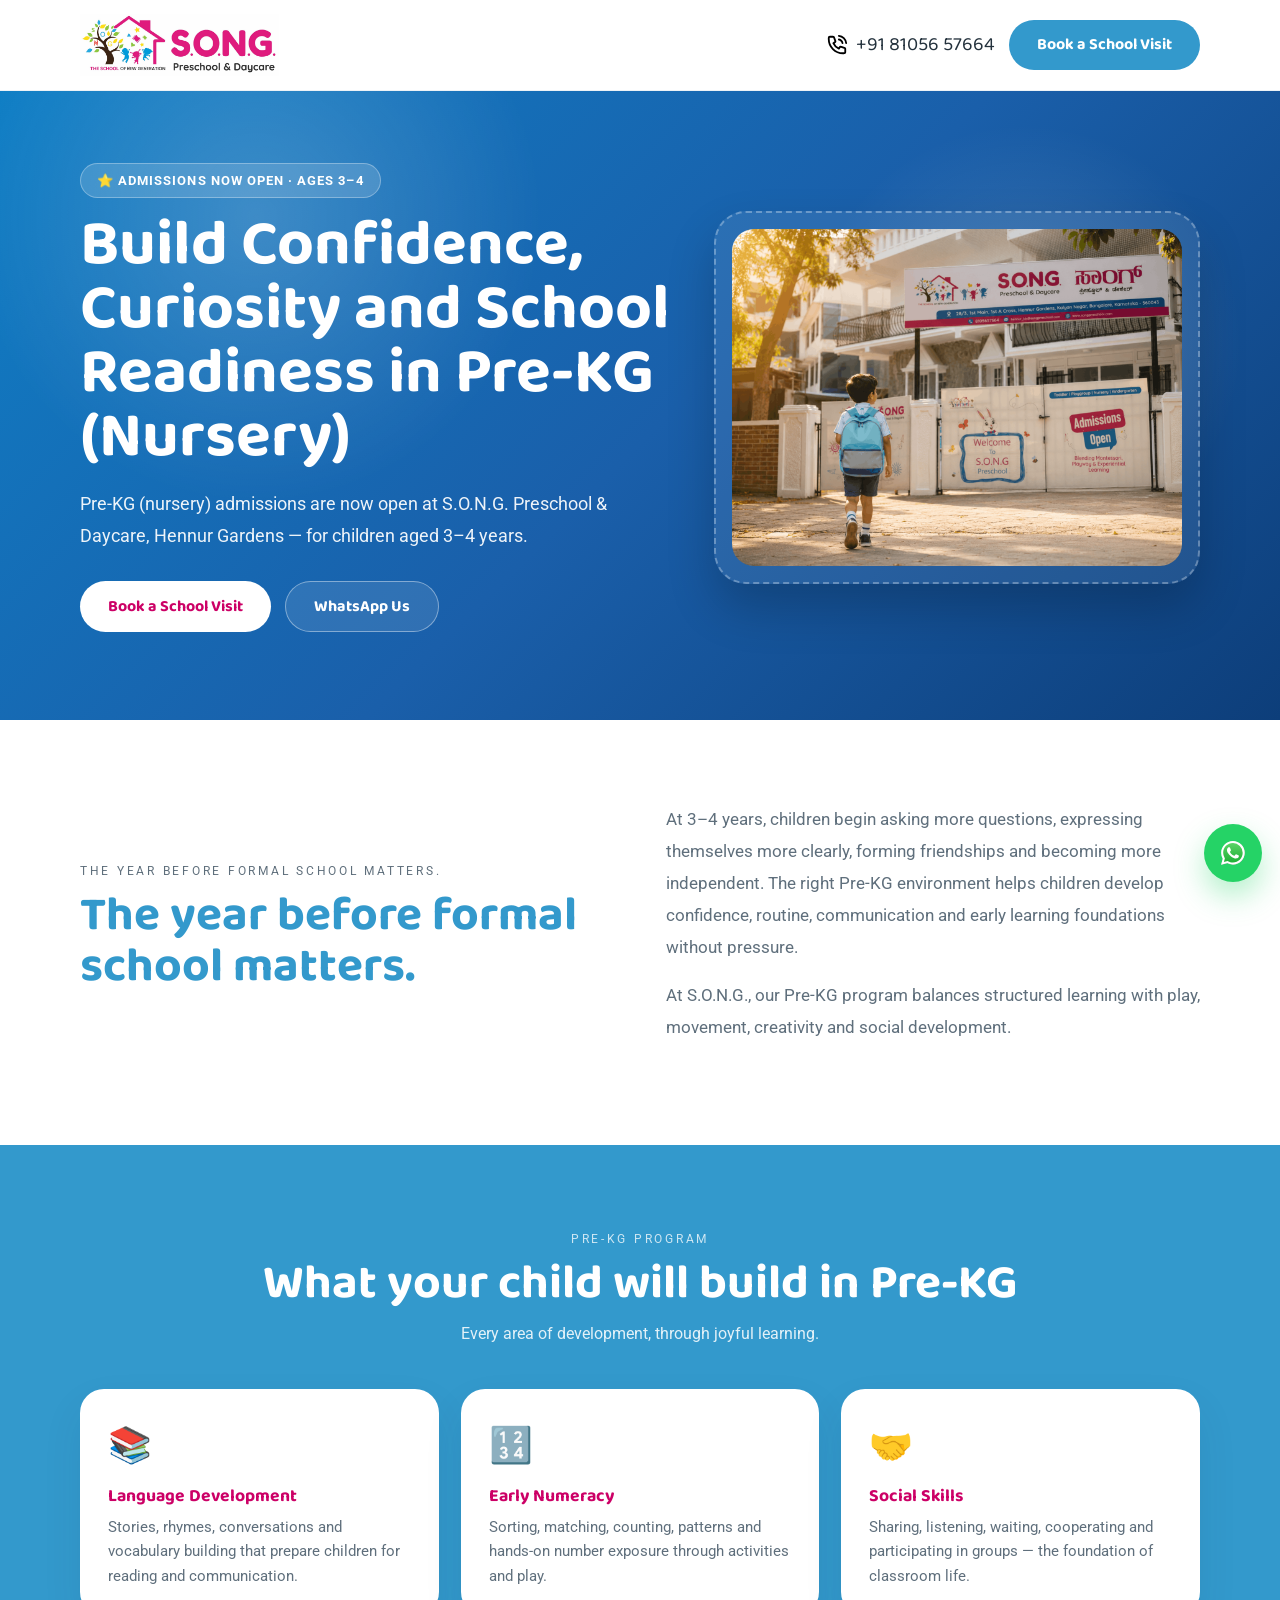
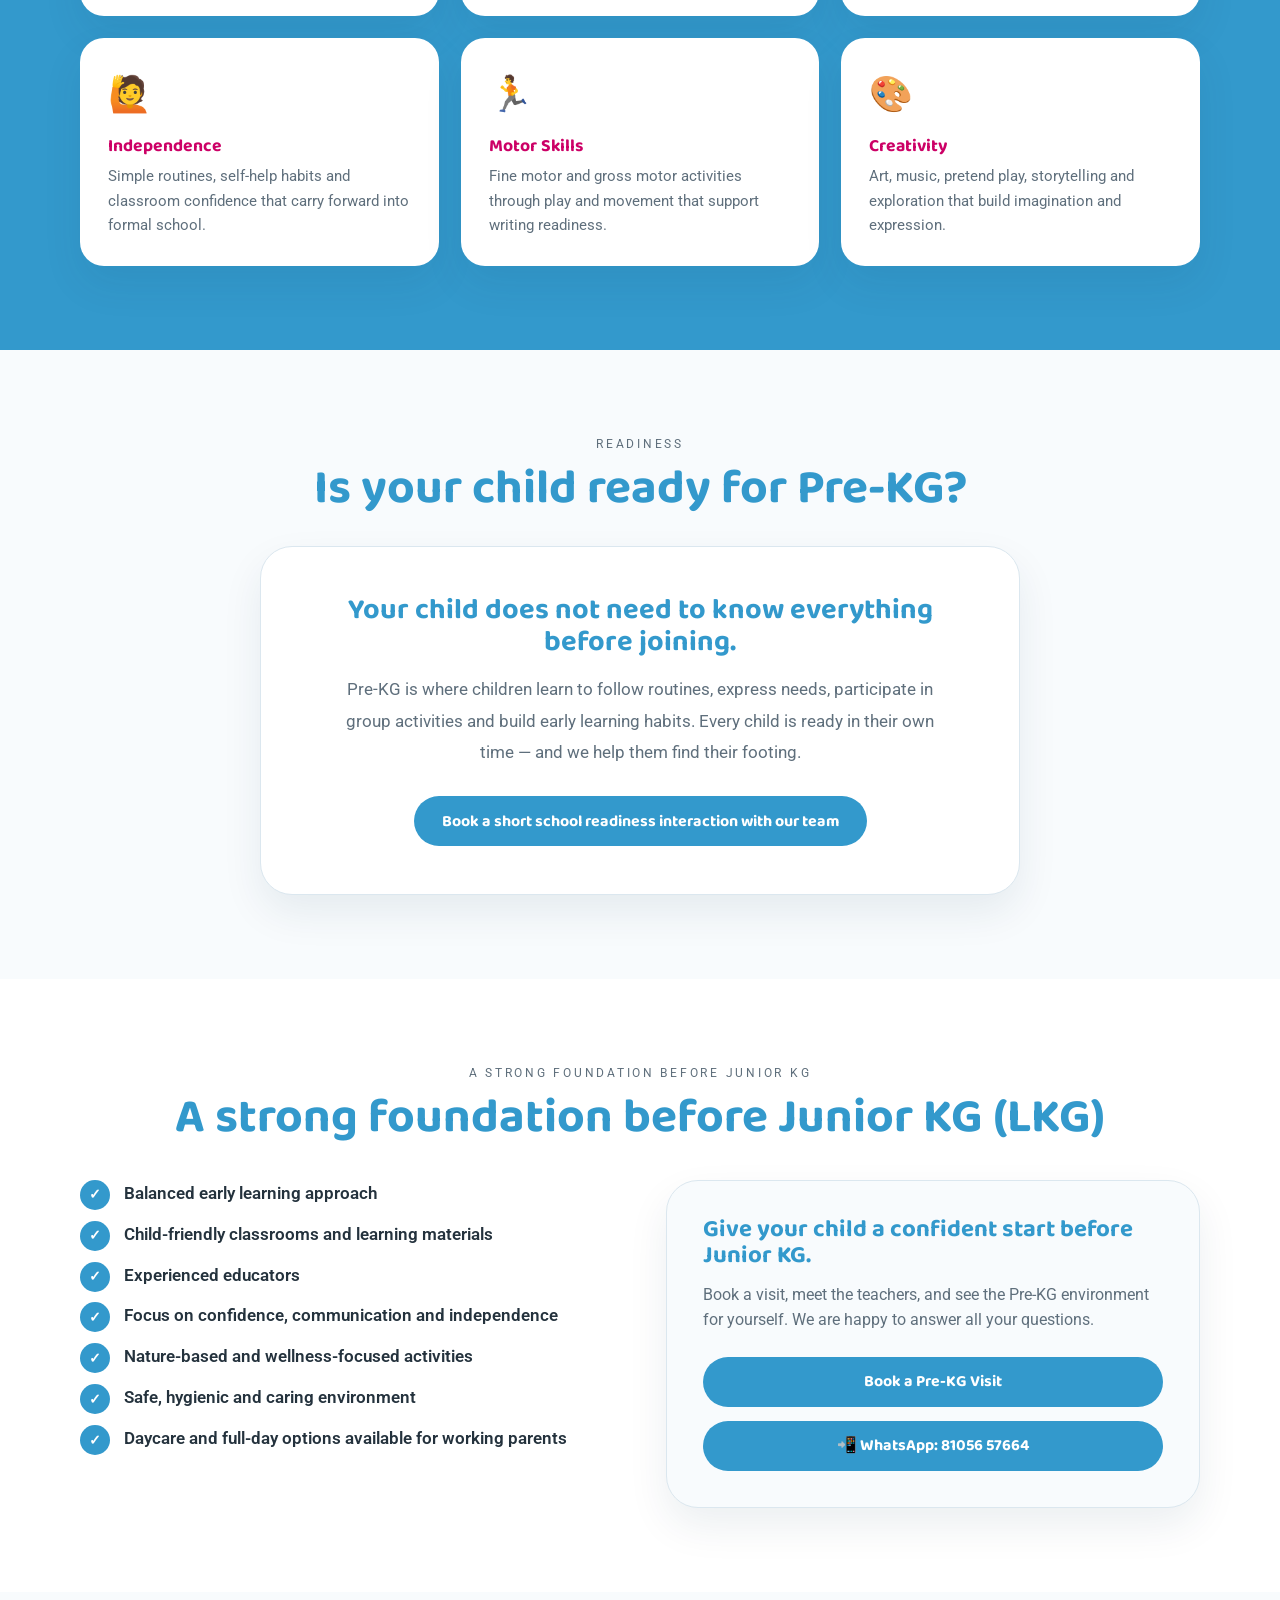
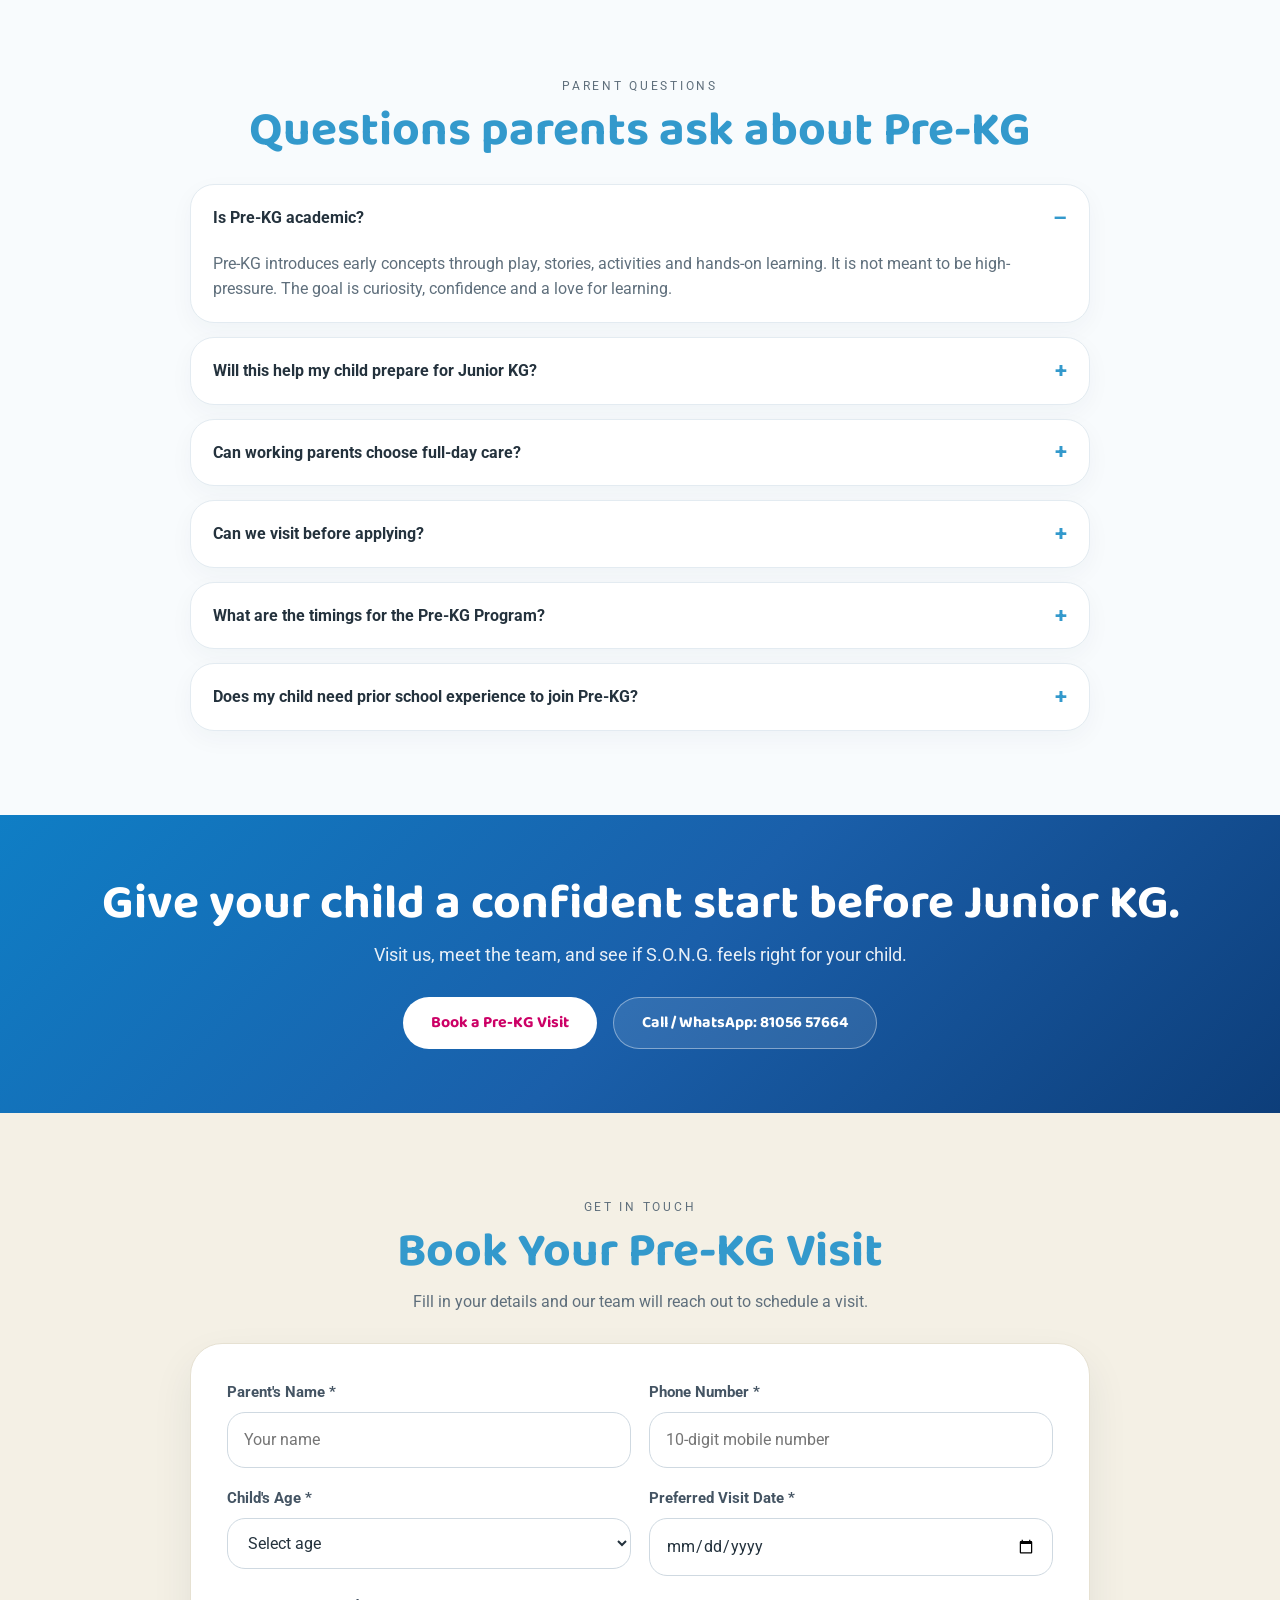
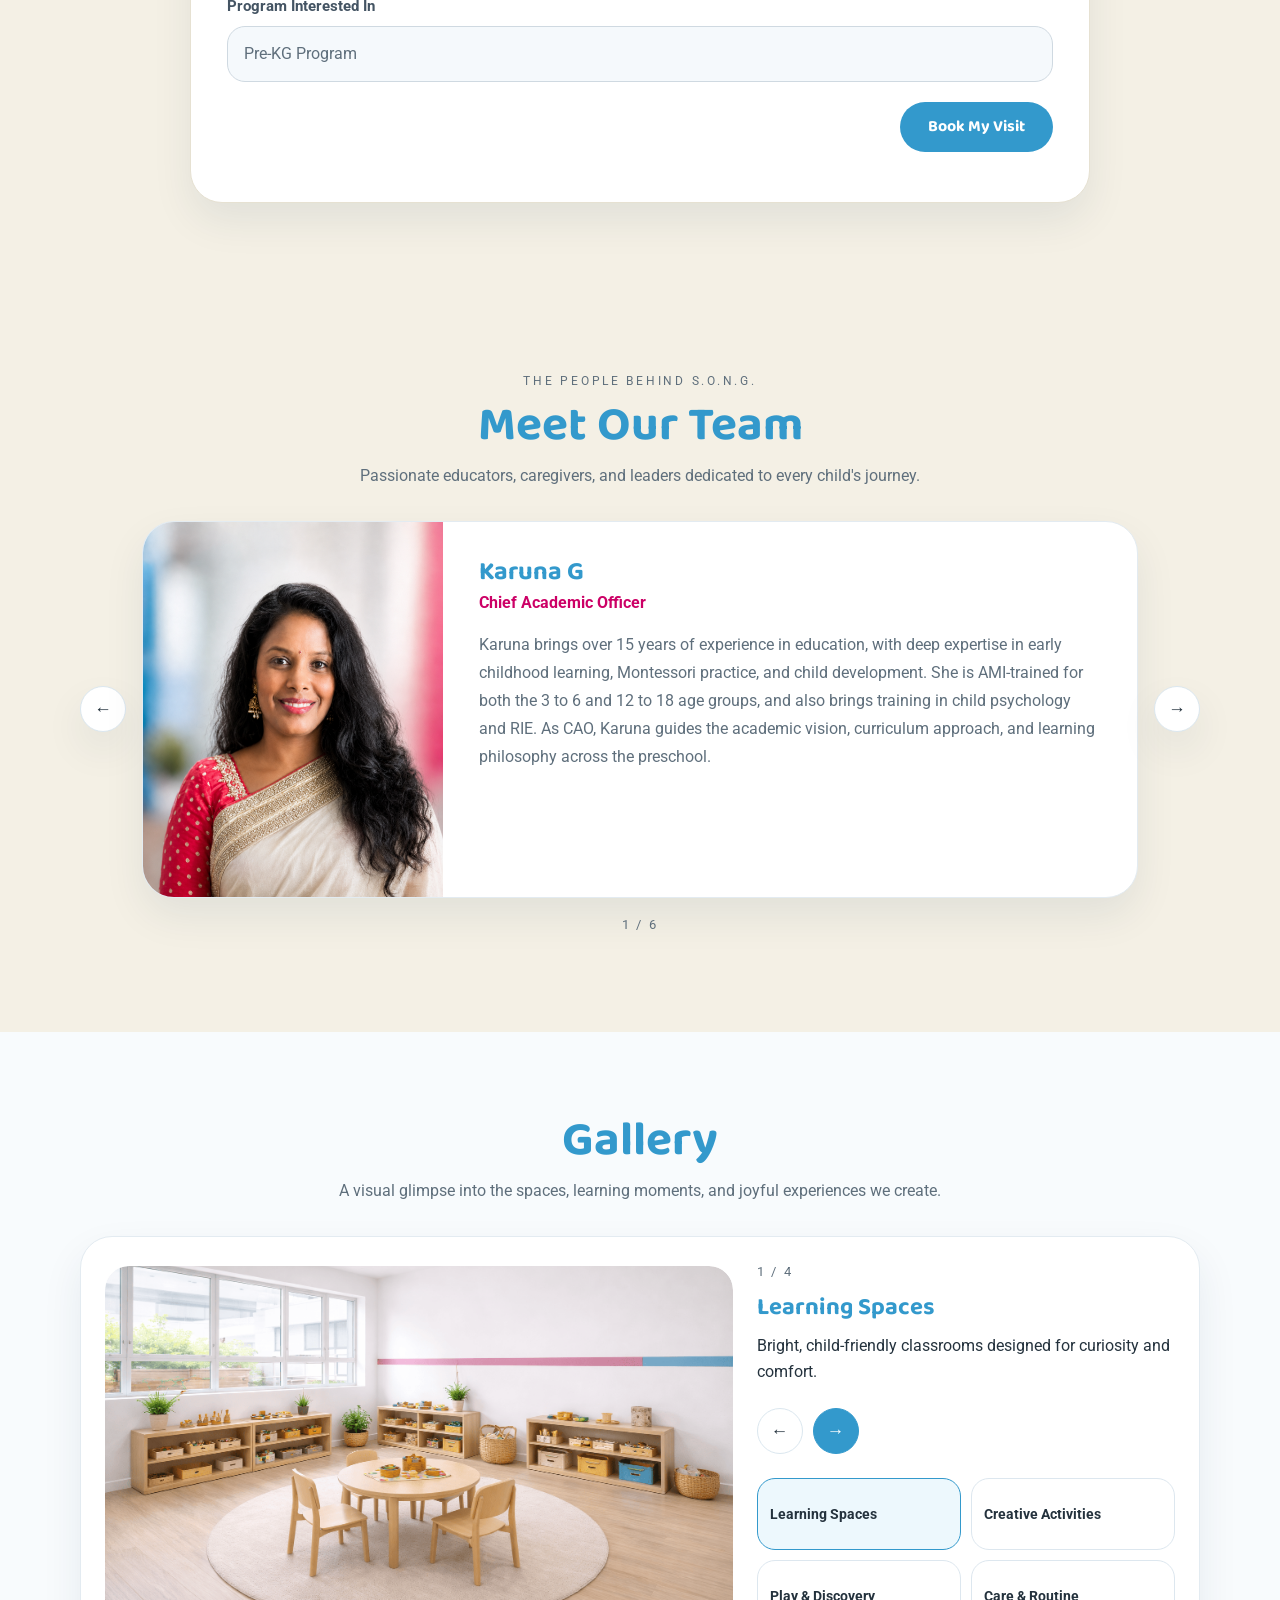
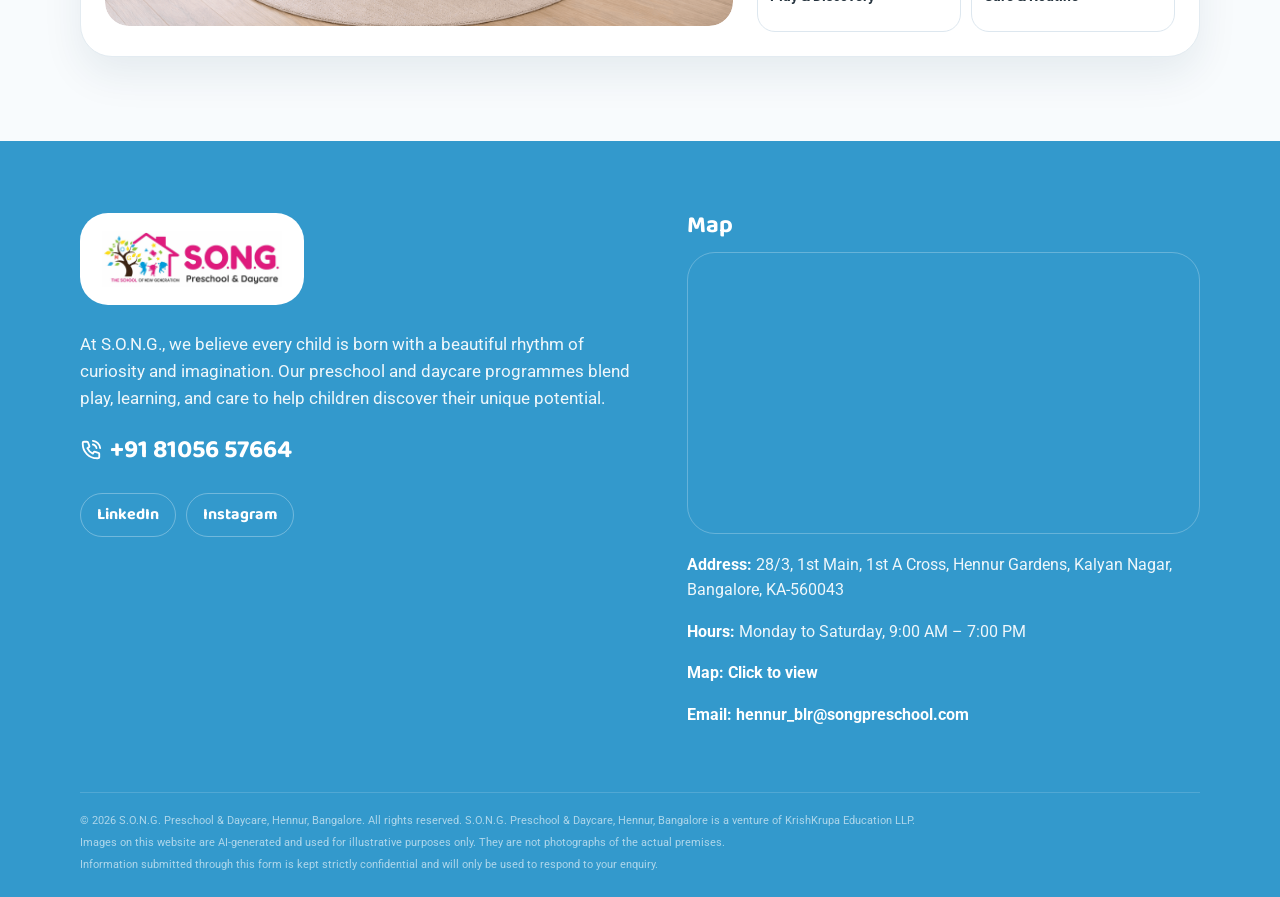
==== commit 703f8f70: "Add files via upload" ====
--- a/pre-nursery-program-hennur.html
+++ b/pre-nursery-program-hennur.html
@@ -3,8 +3,8 @@
 <head>
   <meta charset="UTF-8" />
   <meta name="viewport" content="width=device-width, initial-scale=1.0" />
-  <title>Pre-KG Program in Hennur | S.O.N.G. Preschool & Daycare</title>
-  <meta name="description" content="Pre-KG admissions now open at S.O.N.G. Preschool & Daycare, Hennur Gardens. Build confidence, curiosity and school readiness in children aged 3–4 years." />
+  <title>Pre-KG &amp; Nursery Program in Hennur | S.O.N.G. Preschool</title>
+  <meta name="description" content="Pre-KG (nursery) admissions now open at S.O.N.G. Preschool & Daycare, Hennur Gardens. Build confidence, curiosity and school readiness in children aged 3–4 years." />
   <link rel="canonical" href="https://songschoolblr.com/pre-nursery-program-hennur" />
 
   <!-- Meta Pixel Code -->
@@ -28,10 +28,19 @@
   <!-- Open Graph -->
   <meta property="og:type" content="website" />
   <meta property="og:url" content="https://songschoolblr.com/pre-nursery-program-hennur" />
-  <meta property="og:title" content="Pre-KG Program in Hennur | S.O.N.G. Preschool & Daycare" />
+  <meta property="og:title" content="Pre-KG &amp; Nursery Program in Hennur | S.O.N.G. Preschool" />
   <meta property="og:description" content="Build confidence, curiosity and school readiness. Pre-KG admissions open for 3–4 year olds at S.O.N.G. Preschool, Hennur Gardens." />
   <meta property="og:image" content="https://songschoolblr.com/assets/logo.png" />
   <meta name="twitter:card" content="summary_large_image" />
+
+  <!-- Google tag (gtag.js) -->
+  <script async src="https://www.googletagmanager.com/gtag/js?id=AW-18223381052"></script>
+  <script>
+    window.dataLayer = window.dataLayer || [];
+    function gtag(){dataLayer.push(arguments);}
+    gtag('js', new Date());
+    gtag('config', 'AW-18223381052');
+  </script>
 
   <link rel="preconnect" href="https://fonts.googleapis.com">
   <link rel="preconnect" href="https://fonts.gstatic.com" crossorigin>
@@ -316,9 +325,9 @@
       <div class="container hero-grid">
         <div class="hero-copy">
           <div class="hero-badge">⭐ Admissions Now Open · Ages 3–4</div>
-          <h1>Build Confidence, Curiosity and School Readiness in Pre-KG</h1>
+          <h1>Build Confidence, Curiosity and School Readiness in Pre-KG (Nursery)</h1>
           <p class="hero-text">
-            Pre-KG admissions are now open at S.O.N.G. Preschool &amp; Daycare, Hennur Gardens — for children aged 3–4 years.
+            Pre-KG (nursery) admissions are now open at S.O.N.G. Preschool &amp; Daycare, Hennur Gardens — for children aged 3–4 years.
           </p>
           <div class="hero-cta-group">
             <a class="btn btn-light" href="#book-visit">Book a School Visit</a>
@@ -410,7 +419,7 @@
     <section class="section why-section">
       <div class="container">
         <p class="eyebrow center">A strong foundation before Junior KG</p>
-        <h2 class="center">A strong foundation before Junior KG</h2>
+        <h2 class="center">A strong foundation before Junior KG (LKG)</h2>
         <div class="why-grid">
           <ul class="why-list">
             <li>Balanced early learning approach</li>
@@ -449,7 +458,7 @@
           </details>
           <details class="faq-item">
             <summary>Can working parents choose full-day care?</summary>
-            <p>Yes. Full Day Care is available till 6 PM. We understand the needs of working families and are set up to support them well.</p>
+            <p>Yes. Full Day Care is available till 7 PM, Monday to Saturday. We understand the needs of working families and are set up to support them well.</p>
           </details>
           <details class="faq-item">
             <summary>Can we visit before applying?</summary>
@@ -457,7 +466,7 @@
           </details>
           <details class="faq-item">
             <summary>What are the timings for the Pre-KG Program?</summary>
-            <p>We offer Half Day (8:30 AM to 12:30 PM) and Full Day Care (8:30 AM to 6:00 PM). Our team will help you find the right fit for your family.</p>
+            <p>We offer Half Day (9:00 AM to 12:30 PM) and Full Day Care (9:00 AM to 7:00 PM), Monday to Saturday. Our team will help you find the right fit for your family.</p>
           </details>
           <details class="faq-item">
             <summary>Does my child need prior school experience to join Pre-KG?</summary>
@@ -598,7 +607,7 @@
         </p>
         <div class="social-links">
           <a href="https://in.linkedin.com/in/song-school-hennur-882a853bb" target="_blank" rel="noreferrer">LinkedIn</a>
-          <a href="https://www.instagram.com/thesongpreschool/" target="_blank" rel="noreferrer">Instagram</a>
+          <a href="https://www.instagram.com/song_hennur_blr/" target="_blank" rel="noreferrer">Instagram</a>
         </div>
       </div>
       <div>
@@ -612,6 +621,7 @@
         </div>
         <div class="footer-details">
           <p><strong>Address:</strong> 28/3, 1st Main, 1st A Cross, Hennur Gardens, Kalyan Nagar, Bangalore, KA-560043</p>
+          <p><strong>Hours:</strong> Monday to Saturday, 9:00 AM &ndash; 7:00 PM</p>
           <p><strong>Map:</strong> <a class="footer-map-link" href="https://www.google.com/maps?q=13.037656925346417,77.64264177529549" target="_blank" rel="noreferrer">Click to view</a></p>
           <p><strong>Email:</strong> <a class="footer-email-link" href="mailto:hennur_blr@songpreschool.com">hennur_blr@songpreschool.com</a></p>
         </div>
@@ -629,13 +639,43 @@
 
     // TEAM DATA
     const teamItems = [
-      { name: 'Karuna G', designation: 'Chief Academic Officer', img: 'assets/10-Karuna.png', bio: 'Karuna brings over 15 years of experience in education, with deep expertise in early childhood learning, Montessori practice, and child development. She is AMI-trained for both the 3 to 6 and 12 to 18 age groups, and also brings training in child psychology and RIE. As CAO, Karuna guides the academic vision, curriculum approach, and learning philosophy across the preschool.' },
-      { name: 'Kavitha Y', designation: 'Centre Head', img: 'assets/11-Kavitha.png', bio: 'Kavitha is an early childhood education professional with over 5 years of experience across leading preschool environments, including KLAY and Vivero. She brings strong experience in administration, teacher guidance, curriculum support, and parent engagement. With her calm leadership style and child-first approach, Kavitha works closely with teachers and families to create a warm, well-run centre.' },
-      { name: 'Zaheerunnisa A', designation: 'Teacher', img: 'assets/13-Zaheerunnisa.png', bio: 'Zaheerunnisa is an early childhood educator with over 6 years of experience working with young children across preschool and nursery settings. She holds a BA degree and has completed her Montessori Teachers Training. Her experience helps her create a structured, caring, and engaging classroom where children feel supported and ready to learn.' },
-      { name: 'Vijji', designation: 'Support Staff', img: 'assets/14-Vijji.png', bio: 'Vijji brings prior experience working in a preschool and daycare environment. At S.O.N.G., she helps create a clean, safe, and caring space for children throughout the day. Her warm presence and attentiveness make her a trusted support for both children and teachers.' },
-      { name: 'Raghu B', designation: 'Strategic Advisor & Chairman', img: 'assets/15-Raghu.png', bio: 'Raghu brings a strong cross-sector background spanning healthcare, investment banking, and startup advisory. As Strategic Advisor and Chairman at S.O.N.G., he provides guidance on long-term vision, governance, growth, and institutional partnerships.' },
-      { name: 'Varun B', designation: 'COO', img: 'assets/16-Varun.png', bio: 'Varun supports S.O.N.G. on centre setup, operations, marketing, and growth. His background spans healthcare entrepreneurship, fintech founding teams, venture building, and strategic advisory. He has previously advised education groups on innovation ecosystems and has founded two ed-tech initiatives.' }
-    ];
+  {
+    name: 'Karuna G',
+    designation: 'Chief Academic Officer',
+    img: 'assets/10-Karuna.png',
+    bio: 'Karuna brings over 15 years of experience in education, with deep expertise in early childhood learning, Montessori practice, and child development. She is AMI-trained for both the 3 to 6 and 12 to 18 age groups, and also brings training in child psychology and RIE. As CAO, Karuna guides the academic vision, curriculum approach, and learning philosophy across the preschool.'
+  },
+  {
+    name: 'Surekha P',
+    designation: 'Centre Head',
+    img: 'assets/17-Surekha.png',
+    bio: 'Surekha brings over three years of hands-on experience in early childhood settings, including her time as a Leap Teacher at Koala Preschool and as a Senior Supermam at Footprints Preschool and Daycare. She holds Montessori Teacher\'s Training and brings strong multilingual capability across Telugu, Kannada, Hindi, English, and Tamil - an asset in Bangalore\'s diverse parent community. At S.O.N.G., Surekha leads and oversees the day-to-day running of the centre, implementation of the curriculum, and ensures that the environment being fostered make every child and family feel welcomed, supported, and cared for.'
+  },
+  {
+    name: 'Zaheerunnisa A',
+    designation: 'Teacher',
+    img: 'assets/13-Zaheerunnisa.png',
+    bio: 'Zaheerunnisa is an early childhood educator with over 6 years of experience working with young children across preschool and nursery settings. She holds a BA degree and has completed her Montessori Teachers Training. Before joining S.O.N.G., she worked as a facilitator at Little Millennium Preschool and at St. Paul Nursery School. Her experience helps her create a structured, caring, and engaging classroom where children feel supported and ready to learn.'
+  },
+  {
+    name: 'Amreen',
+    designation: 'Teacher',
+    img: 'assets/11-Amreen.png',
+    bio: 'Amreen is a passionate pre-primary educator with over 6 years of experience working with young children across preschool and school environments. She has previously worked with El Santos Preschool and Chrysalis High, Horamavu, bringing strong classroom experience and a child-centered approach to early learning. She holds a BCA and a B.Ed. in History and English, combining academic strength with practical teaching experience. At S.O.N.G, Amreen is dedicated to creating a safe, nurturing, and engaging classroom.'
+  },
+  {
+    name: 'Vijji',
+    designation: 'Support Staff',
+    img: 'assets/14-Vijji.png',
+    bio: 'Vijji brings prior experience working in a preschool and daycare environment, where she has supported young children through their daily routines. At S.O.N.G., she helps create a clean, safe, and caring space for children throughout the day. Her warm presence and attentiveness make her a trusted support for both children and teachers, ensuring children feel comfortable, cared for, and secure.'
+  },
+  {
+    name: 'Varun B',
+    designation: 'COO',
+    img: 'assets/16-Varun.png',
+    bio: 'Varun supports S.O.N.G. on centre setup, operations, marketing, and growth, bringing a hands-on approach to building from the ground up. His background spans healthcare entrepreneurship, fintech founding teams, venture building, and strategic advisory for early-stage startups. He has previously advised education groups on innovation ecosystems and has founded two ed-tech initiatives, working closely with teams to turn plans into action.'
+  }
+];
 
     let teamIndex = 0;
     const teamPhoto = document.getElementById('team-main-photo');
@@ -729,11 +769,18 @@
         submitBtn.textContent = 'Submitting...';
 
         try {
-          await fetch(SCRIPT_URL, { method: 'POST', headers: { 'Content-Type': 'application/x-www-form-urlencoded' }, body: params.toString() });
+          await fetch(SCRIPT_URL, {
+            method: 'POST',
+            mode: 'no-cors',
+            headers: { 'Content-Type': 'application/x-www-form-urlencoded' },
+            body: params.toString()
+          });
+          // no-cors means we can't read the response — but if fetch didn't throw, the request was sent
           formStatus.textContent = 'Thank you! Our team will reach out shortly to confirm your visit.';
           formStatus.className = 'form-status success';
           form.reset();
           if (typeof fbq !== 'undefined') fbq('track', 'Lead');
+          if (typeof gtag !== 'undefined') gtag('event', 'conversion', { 'send_to': 'AW-18223381052/bMoxCInryrscELz0yvFD' });
         } catch (error) {
           formStatus.textContent = 'Something went wrong. Please try again or WhatsApp us at 81056 57664.';
           formStatus.className = 'form-status error';
